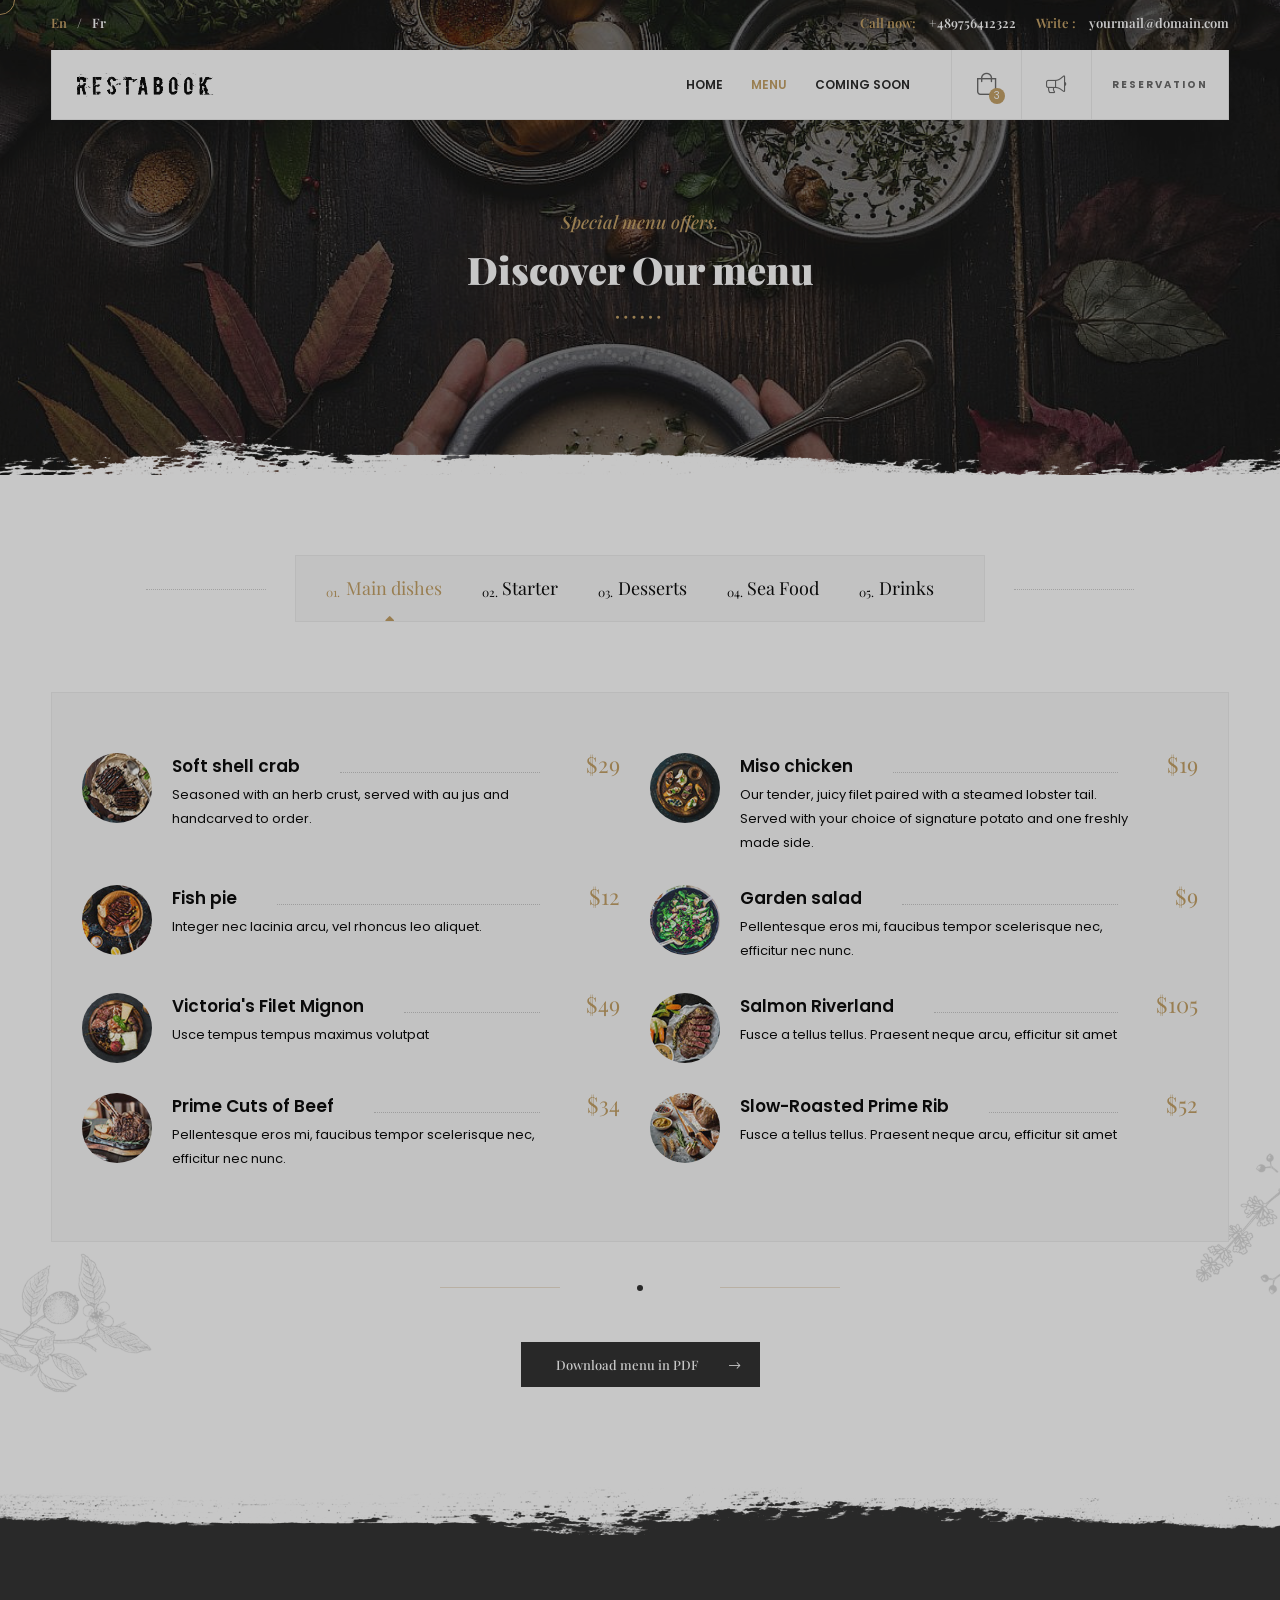
==== menu.html @ 49231b80 "first commit" ====
<!DOCTYPE HTML>
<html lang="en">
    <head>
        <!--=============== basic  ===============-->
        <meta charset="UTF-8">
        <title>Restabook -   Responsive Restaurant / Cafe / Pub Template</title>
        <meta name="viewport" content="width=device-width, initial-scale=1.0, minimum-scale=1.0, maximum-scale=1.0, user-scalable=no">
        <meta name="robots" content="index, follow"/>
        <meta name="keywords" content=""/>
        <meta name="description" content=""/>
        <!--=============== css  ===============-->	
        <link type="text/css" rel="stylesheet" href="css/reset.css">
        <link type="text/css" rel="stylesheet" href="css/plugins.css">
        <link type="text/css" rel="stylesheet" href="css/style.css">
        <link type="text/css" rel="stylesheet" href="css/color.css">
        <!--=============== favicons ===============-->
        <link rel="shortcut icon" href="images/favicon.ico">
    </head>
    <body>
        <!-- lodaer  -->
        <div class="loader-wrap">
            <div class="loader-item">
                <div class="cd-loader-layer" data-frame="25">
                    <div class="loader-layer"></div>
                </div>
                <span class="loader"></span>
            </div>
        </div>
        <!-- loader end  -->
        <!-- main start  -->
        <div id="main">
            <!-- header  -->
            <header class="main-header">
                <!-- header-top  -->
                <div class="header-top">
                    <div class="container">
                        <div class="lang-wrap"><a href="#" class="act-lang">En</a><span>/</span><a href="#">Fr</a></div>
                        <div class="header-top_contacts"><a href="#"><span>Call now:</span> +489756412322</a><a href="#"><span>Write :</span> yourmail@domain.com</a></div>
                    </div>
                </div>
                <!--header-top end -->
                <div class="header-inner  fl-wrap">
                    <div class="container">
                        <div class="header-container fl-wrap">
                            <a href="index.html" class="logo-holder ajax"><img src="images/logo.png" alt=""></a>
                            <div class="show-reserv_button show-rb"><span>Reservation</span> <i class="fal fa-bookmark"></i></div>
                            <div class="show-share-btn showshare htact"><i class="fal fa-bullhorn"></i> <span class="header-tooltip">Share</span></div>
                            <div class="show-cart sc_btn htact"><i class="fal fa-shopping-bag"></i><span class="show-cart_count">3</span><span class="header-tooltip">Your Cart</span></div>
                            <!-- nav-button-wrap-->
                            <div class="nav-button-wrap">
                                <div class="nav-button">
                                    <span></span><span></span><span></span>
                                </div>
                            </div>
                            <!-- nav-button-wrap end-->
                            <!--  navigation -->
                            <div class="nav-holder main-menu">
                                <nav>
                                    <ul>
                                        <li>
                                            <a href="index.html">Home</a>
                                        </li>
                                        <li>
                                            <a href="menu.html" class="act-link">Menu</a>
                                        </li>
                                        <li>
                                            <a href="coming-soon.html">Coming Soon</a>
                                        </li>
                                    </ul>
                                </nav>
                            </div>
                            <!-- navigation  end -->                        
                            <!-- header-cart_wrap  -->
                            <div class="header-cart_wrap novis_cart">
                                <div class="header-cart_title">Your Cart <span>4 items</span></div>
                                <div class="header-cart_wrap_container fl-wrap">
                                    <div class="box-widget-content">
                                        <div class="widget-posts fl-wrap">
                                            <ol class="menu-tab">
                                                <li class="clearfix">
                                                    <a href="#"  class="widget-posts-img"><img src="images/menu/1.jpg" class="respimg" alt=""></a>
                                                    <div class="widget-posts-descr">
                                                        <a href="#" title="">Grilled Steaks</a>
                                                        <div class="widget-posts-descr_calc clearfix">1 <span>x</span> $45</div>
                                                    </div>
                                                    <div class="clear-cart_button"><i class="fal fa-times"></i></div>
                                                </li>
                                                <li class="clearfix">
                                                    <a href="#"  class="widget-posts-img"><img src="images/menu/2.jpg" class="respimg" alt=""></a>
                                                    <div class="widget-posts-descr">
                                                        <a href="#" title="">Cripsy Lobster & Shrimp Bites</a>
                                                        <div class="widget-posts-descr_calc clearfix">2 <span>x</span> $22</div>
                                                    </div>
                                                    <div class="clear-cart_button"><i class="fal fa-times"></i></div>
                                                </li>
                                                <li class="clearfix">
                                                    <a href="#"  class="widget-posts-img"><img src="images/menu/3.jpg" class="respimg" alt=""></a>
                                                    <div class="widget-posts-descr">
                                                        <a href="#" title="">Chicken tortilla soup</a>
                                                        <div class="widget-posts-descr_calc clearfix">1 <span>x</span> $37</div>
                                                    </div>
                                                    <div class="clear-cart_button"><i class="fal fa-times"></i></div>
                                                </li>
                                            </ol>
                                        </div>
                                    </div>
                                </div>
                                <div class="header-cart_wrap_total fl-wrap">
                                    <div class="header-cart_wrap_total_item">Subtotal : <span>$147</span></div>
                                </div>
                                <div class="header-cart_wrap_footer fl-wrap">
                                    <a href="cart.html"> View Cart</a>
                                    <a href="checkout.html">  Checkout</a>
                                </div>
                            </div>
                            <!-- header-cart_wrap end  -->
                            <!-- share-wrapper -->
                            <div class="share-wrapper isShare">
                                <div class="share-container fl-wrap"></div>
                            </div>
                            <!-- share-wrapper-end -->
                        </div>
                    </div>
                </div>
                <!-- header-inner end  -->
            </header>
            <!--header end -->	
            <!-- wrapper  -->	
            <div id="wrapper">
                <!-- content  -->	
                <div class="content">
                    <!--  section  -->  
                    <section class="parallax-section hero-section hidden-section" data-scrollax-parent="true">
                        <div class="bg par-elem "  data-bg="images/bg/12.jpg" data-scrollax="properties: { translateY: '30%' }"></div>
                        <div class="overlay"></div>
                        <div class="container">
                            <div class="section-title">
                                <h4>Special menu offers.</h4>
                                <h2>Discover Our menu</h2>
                                <div class="dots-separator fl-wrap"><span></span></div>
                            </div>
                        </div>
                        <div class="brush-dec"></div>
                    </section>
                    <!--  section  end-->  
                    <!--  section  -->   
                    <section class="small-top-padding">
                        <div class="brush-dec2 brush-dec_bottom"></div>
                        <div class="container">
                            <!--  hero-menu_header  end-->
                            <div class="hero-menu single-menu  tabs-act fl-wrap">
                                <div class="gallery_filter-button btn">Show Filters <i class="fal fa-long-arrow-down"></i></div>
                                <!--  hero-menu_header-->
                                <div class="hero-menu_header fl-wrap gth">
                                    <ul class="tabs-menu  no-list-style">
                                        <li  class="current"><a href="#tab-1"><span>01.</span>Main dishes</a></li>
                                        <li><a href="#tab-2"><span>02.</span>Starter</a></li>
                                        <li><a href="#tab-3"><span>03.</span>Desserts</a></li>
                                        <li><a href="#tab-4"><span>04.</span>Sea Food</a></li>
                                        <li><a href="#tab-5"><span>05.</span>Drinks</a></li>
                                    </ul>
                                </div>
                                <!--  hero-menu_header  end-->
                                <!--  hero-menu_content   -->
                                <div class="hero-menu_content fl-wrap">
                                    <div class="tabs-container">
                                        <div class="tab">
                                            <!--tab -->
                                            <div id="tab-1" class="tab-content first-tab">
                                                <!-- hero-menu-item-->
                                                <div class="hero-menu-item">
                                                    <a href="images/menu/1.jpg" class="hero-menu-item-img image-popup"><img src="images/menu/thumbnails/1.jpg" alt=""></a>
                                                    <div class="hero-menu-item-title fl-wrap">
                                                        <h6>  Soft shell crab</h6>
                                                        <div class="hmi-dec"></div>
                                                        <span class="hero-menu-item-price">$29</span>
                                                        <div class="add_cart">Add To Cart</div>
                                                    </div>
                                                    <div class="hero-menu-item-details">
                                                        <p>Seasoned with an herb crust, served with au jus and handcarved to order.</p>
                                                    </div>
                                                </div>
                                                <!-- hero-menu-item end-->  
                                                <!-- hero-menu-item-->
                                                <div class="hero-menu-item">
                                                    <a href="images/menu/2.jpg" class="hero-menu-item-img image-popup"><img src="images/menu/thumbnails/2.jpg" alt=""></a>
                                                    <div class="hero-menu-item-title fl-wrap">
                                                        <h6> Miso chicken</h6>
                                                        <div class="hmi-dec"></div>
                                                        <span class="hero-menu-item-price">$19</span>
                                                        <div class="add_cart">Add To Cart</div>
                                                    </div>
                                                    <div class="hero-menu-item-details">
                                                        <p>Our tender, juicy filet paired with a steamed lobster tail. Served with your choice of signature potato and one freshly made side.
                                                        </p>
                                                    </div>
                                                </div>
                                                <!-- hero-menu-item end-->                                                           
                                                <!-- hero-menu-item-->
                                                <div class="hero-menu-item">
                                                    <a href="images/menu/3.jpg" class="hero-menu-item-img image-popup"><img src="images/menu/thumbnails/3.jpg" alt=""></a>
                                                    <div class="hero-menu-item-title fl-wrap">
                                                        <h6> Fish pie</h6>
                                                        <div class="hmi-dec"></div>
                                                        <span class="hero-menu-item-price">$12</span>
                                                        <div class="add_cart">Add To Cart</div>
                                                    </div>
                                                    <div class="hero-menu-item-details">
                                                        <p>Integer nec lacinia arcu, vel rhoncus leo aliquet.</p>
                                                    </div>
                                                </div>
                                                <!-- hero-menu-item end-->                                                           
                                                <!-- hero-menu-item-->
                                                <div class="hero-menu-item">
                                                    <a href="images/menu/4.jpg" class="hero-menu-item-img image-popup"><img src="images/menu/thumbnails/4.jpg" alt=""></a>
                                                    <div class="hero-menu-item-title fl-wrap">
                                                        <h6> Garden salad</h6>
                                                        <div class="hmi-dec"></div>
                                                        <span class="hero-menu-item-price">$9</span>
                                                        <div class="add_cart">Add To Cart</div>
                                                    </div>
                                                    <div class="hero-menu-item-details">
                                                        <p>Pellentesque eros mi, faucibus tempor scelerisque nec, efficitur nec nunc. </p>
                                                    </div>
                                                </div>
                                                <!-- hero-menu-item end-->
                                                <!-- hero-menu-item-->
                                                <div class="hero-menu-item">
                                                    <a href="images/menu/5.jpg" class="hero-menu-item-img image-popup"><img src="images/menu/thumbnails/5.jpg" alt=""></a>                                                        
                                                    <div class="hero-menu-item-title fl-wrap">
                                                        <h6>Victoria's Filet Mignon</h6>
                                                        <div class="hmi-dec"></div>
                                                        <span class="hero-menu-item-price">$49</span>
                                                        <div class="add_cart">Add To Cart</div>
                                                    </div>
                                                    <div class="hero-menu-item-details">
                                                        <p>Usce tempus tempus maximus volutpat</p>
                                                    </div>
                                                </div>
                                                <!-- hero-menu-item end-->                                                                                                                  
                                                <!-- hero-menu-item-->
                                                <div class="hero-menu-item">
                                                    <a href="images/menu/6.jpg" class="hero-menu-item-img image-popup"><img src="images/menu/thumbnails/6.jpg" alt=""></a>                                                        
                                                    <div class="hero-menu-item-title fl-wrap">
                                                        <h6> Salmon Riverland</h6>
                                                        <div class="hmi-dec"></div>
                                                        <span class="hero-menu-item-price">$105</span>
                                                        <div class="add_cart">Add To Cart</div>
                                                    </div>
                                                    <div class="hero-menu-item-details">
                                                        <p>Fusce a tellus tellus. Praesent neque arcu, efficitur sit amet</p>
                                                    </div>
                                                </div>
                                                <!-- hero-menu-item end-->                                                         
                                                <!-- hero-menu-item-->
                                                <div class="hero-menu-item">
                                                    <a href="images/menu/7.jpg" class="hero-menu-item-img image-popup"><img src="images/menu/thumbnails/7.jpg" alt=""></a>                                                        
                                                    <div class="hero-menu-item-title fl-wrap">
                                                        <h6>Prime Cuts of Beef</h6>
                                                        <div class="hmi-dec"></div>
                                                        <span class="hero-menu-item-price">$34</span>
                                                        <div class="add_cart">Add To Cart</div>
                                                    </div>
                                                    <div class="hero-menu-item-details">
                                                        <p>Pellentesque eros mi, faucibus tempor scelerisque nec, efficitur nec nunc.</p>
                                                    </div>
                                                </div>
                                                <!-- hero-menu-item end-->                                                                                                                  
                                                <!-- hero-menu-item-->
                                                <div class="hero-menu-item">
                                                    <a href="images/menu/8.jpg" class="hero-menu-item-img image-popup"><img src="images/menu/thumbnails/8.jpg" alt=""></a>                                                        
                                                    <div class="hero-menu-item-title fl-wrap">
                                                        <h6> Slow-Roasted Prime Rib</h6>
                                                        <div class="hmi-dec"></div>
                                                        <span class="hero-menu-item-price">$52</span>
                                                        <div class="add_cart">Add To Cart</div>
                                                    </div>
                                                    <div class="hero-menu-item-details">
                                                        <p>Fusce a tellus tellus. Praesent neque arcu, efficitur sit amet</p>
                                                    </div>
                                                </div>
                                                <!-- hero-menu-item end-->                                                         
                                            </div>
                                            <!--tab end -->
                                            <!--tab 2-->
                                            <div class="tab">
                                                <div id="tab-2" class="tab-content">
                                                    <!-- hero-menu-item-->
                                                    <div class="hero-menu-item">
                                                        <a href="images/menu/9.jpg" class="hero-menu-item-img image-popup"><img src="images/menu/thumbnails/9.jpg" alt=""></a>
                                                        <div class="hero-menu-item-title fl-wrap">
                                                            <h6>Fried Potatoes</h6>
                                                            <div class="hmi-dec"></div>
                                                            <span class="hero-menu-item-price">$29</span>
                                                            <div class="add_cart">Add To Cart</div>
                                                        </div>
                                                        <div class="hero-menu-item-details">
                                                            <p>Granny help you treat yourself with a different meal everyday</p>
                                                        </div>
                                                    </div>
                                                    <!-- hero-menu-item end-->  
                                                    <!-- hero-menu-item-->
                                                    <div class="hero-menu-item">
                                                        <a href="images/menu/10.jpg" class="hero-menu-item-img image-popup"><img src="images/menu/thumbnails/10.jpg" alt=""></a>                                                        
                                                        <div class="hero-menu-item-title fl-wrap">
                                                            <h6>Doner Burger</h6>
                                                            <div class="hmi-dec"></div>
                                                            <span class="hero-menu-item-price">$19</span>
                                                            <div class="add_cart">Add To Cart</div>
                                                        </div>
                                                        <div class="hero-menu-item-details">
                                                            <p>Etiam tempus felis eros, id lobortis turpis</p>
                                                        </div>
                                                    </div>
                                                    <!-- hero-menu-item end-->                                                           
                                                    <!-- hero-menu-item-->
                                                    <div class="hero-menu-item">
                                                        <a href="images/menu/3.jpg" class="hero-menu-item-img image-popup"><img src="images/menu/thumbnails/3.jpg" alt=""></a>                                                        
                                                        <div class="hero-menu-item-title fl-wrap">
                                                            <h6>Steak Filet</h6>
                                                            <div class="hmi-dec"></div>
                                                            <span class="hero-menu-item-price">$12</span>
                                                            <div class="add_cart">Add To Cart</div>
                                                        </div>
                                                        <div class="hero-menu-item-details">
                                                            <p>Granny help you treat yourself with a different meal everyday</p>
                                                        </div>
                                                    </div>
                                                    <!-- hero-menu-item end-->                                                           
                                                    <!-- hero-menu-item-->
                                                    <div class="hero-menu-item">
                                                        <a href="images/menu/8.jpg" class="hero-menu-item-img image-popup"><img src="images/menu/thumbnails/8.jpg" alt=""></a>                                                        
                                                        <div class="hero-menu-item-title fl-wrap">
                                                            <h6>Cayenne Shrimp</h6>
                                                            <div class="hmi-dec"></div>
                                                            <span class="hero-menu-item-price">$37</span>
                                                            <div class="add_cart">Add To Cart</div>
                                                        </div>
                                                        <div class="hero-menu-item-details">
                                                            <p>Cum sociis natoque penatibus et magnis</p>
                                                        </div>
                                                    </div>
                                                    <!-- hero-menu-item end-->                                                            
                                                    <!-- hero-menu-item-->
                                                    <div class="hero-menu-item">
                                                        <a href="images/menu/2.jpg" class="hero-menu-item-img image-popup"><img src="images/menu/thumbnails/2.jpg" alt=""></a>                                                        
                                                        <div class="hero-menu-item-title fl-wrap">
                                                            <h6>Meatball tagliatelle</h6>
                                                            <div class="hmi-dec"></div>
                                                            <span class="hero-menu-item-price">$22</span>
                                                            <div class="add_cart">Add To Cart</div>
                                                        </div>
                                                        <div class="hero-menu-item-details">
                                                            <p>Etiam fermentum justo nec auctor pretium</p>
                                                        </div>
                                                    </div>
                                                    <!-- hero-menu-item end-->   
                                                </div>
                                            </div>
                                            <!--tab end -->
                                            <!--tab 3-->
                                            <div class="tab">
                                                <div id="tab-3" class="tab-content">
                                                    <!-- hero-menu-item-->
                                                    <div class="hero-menu-item">
                                                        <a href="images/menu/10.jpg" class="hero-menu-item-img image-popup"><img src="images/menu/thumbnails/10.jpg" alt=""></a>                                                        
                                                        <div class="hero-menu-item-title fl-wrap">
                                                            <h6>Soft shell crab</h6>
                                                            <div class="hmi-dec"></div>
                                                            <span class="hero-menu-item-price">$29</span>
                                                            <div class="add_cart">Add To Cart</div>
                                                        </div>
                                                        <div class="hero-menu-item-details">
                                                            <p>Granny help you treat yourself with a different meal everyday</p>
                                                        </div>
                                                    </div>
                                                    <!-- hero-menu-item end-->  
                                                    <!-- hero-menu-item-->
                                                    <div class="hero-menu-item">
                                                        <a href="images/menu/7.jpg" class="hero-menu-item-img image-popup"><img src="images/menu/thumbnails/7.jpg" alt=""></a>                                                         
                                                        <div class="hero-menu-item-title fl-wrap">
                                                            <h6>Tarte Tatin</h6>
                                                            <div class="hmi-dec"></div>
                                                            <span class="hero-menu-item-price">$25</span>
                                                            <div class="add_cart">Add To Cart</div>
                                                        </div>
                                                        <div class="hero-menu-item-details">
                                                            <p>Etiam tempus felis eros, id lobortis turpis</p>
                                                        </div>
                                                    </div>
                                                    <!-- hero-menu-item end-->                                                           
                                                    <!-- hero-menu-item-->
                                                    <div class="hero-menu-item">
                                                        <a href="images/menu/9.jpg" class="hero-menu-item-img image-popup"><img src="images/menu/thumbnails/9.jpg" alt=""></a>                                                        
                                                        <div class="hero-menu-item-title fl-wrap">
                                                            <h6>Creme Brulee</h6>
                                                            <div class="hmi-dec"></div>
                                                            <span class="hero-menu-item-price">$64</span>
                                                            <div class="add_cart">Add To Cart</div>
                                                        </div>
                                                        <div class="hero-menu-item-details">
                                                            <p>usce tempus tempus maximus volutpat</p>
                                                        </div>
                                                    </div>
                                                    <!-- hero-menu-item end-->                                                           
                                                    <!-- hero-menu-item-->
                                                    <div class="hero-menu-item">
                                                        <a href="images/menu/4.jpg" class="hero-menu-item-img image-popup"><img src="images/menu/thumbnails/4.jpg" alt=""></a>                                                         
                                                        <div class="hero-menu-item-title fl-wrap">
                                                            <h6>Lemon Meringue</h6>
                                                            <div class="hmi-dec"></div>
                                                            <span class="hero-menu-item-price">$12</span>
                                                            <div class="add_cart">Add To Cart</div>
                                                        </div>
                                                        <div class="hero-menu-item-details">
                                                            <p>usce tempus tempus maximus volutpat</p>
                                                        </div>
                                                    </div>
                                                    <!-- hero-menu-item end-->                                                            
                                                </div>
                                            </div>
                                            <!--tab end -->                                                    
                                            <!--tab 4-->
                                            <div class="tab">
                                                <div id="tab-4" class="tab-content">
                                                    <!-- hero-menu-item-->
                                                    <div class="hero-menu-item">
                                                        <a href="images/menu/1.jpg" class="hero-menu-item-img image-popup"><img src="images/menu/thumbnails/1.jpg" alt=""></a>
                                                        <div class="hero-menu-item-title fl-wrap">
                                                            <h6>  Lobster with melted mozarella</h6>
                                                            <div class="hmi-dec"></div>
                                                            <span class="hero-menu-item-price">$36</span>
                                                            <div class="add_cart">Add To Cart</div>
                                                        </div>
                                                        <div class="hero-menu-item-details">
                                                            <p>Granny help you treat yourself with a different meal everyday</p>
                                                        </div>
                                                    </div>
                                                    <!-- hero-menu-item end-->  
                                                    <!-- hero-menu-item-->
                                                    <div class="hero-menu-item">
                                                        <a href="images/menu/2.jpg" class="hero-menu-item-img image-popup"><img src="images/menu/thumbnails/2.jpg" alt=""></a>
                                                        <div class="hero-menu-item-title fl-wrap">
                                                            <h6>  Butterfly fried shrimps platter</h6>
                                                            <div class="hmi-dec"></div>
                                                            <span class="hero-menu-item-price">$98</span>
                                                            <div class="add_cart">Add To Cart</div>
                                                        </div>
                                                        <div class="hero-menu-item-details">
                                                            <p>Etiam tempus felis eros, id lobortis turpis</p>
                                                        </div>
                                                    </div>
                                                    <!-- hero-menu-item end-->
                                                    <!-- hero-menu-item-->
                                                    <div class="hero-menu-item">
                                                        <a href="images/menu/8.jpg" class="hero-menu-item-img image-popup"><img src="images/menu/thumbnails/8.jpg" alt=""></a>
                                                        <div class="hero-menu-item-title fl-wrap">
                                                            <h6>Filet De Saumon</h6>
                                                            <div class="hmi-dec"></div>
                                                            <span class="hero-menu-item-price">$156</span>
                                                            <div class="add_cart">Add To Cart</div>
                                                        </div>
                                                        <div class="hero-menu-item-details">
                                                            <p>Granny help you treat yourself with a different meal everyday</p>
                                                        </div>
                                                    </div>
                                                    <!-- hero-menu-item end-->  
                                                    <!-- hero-menu-item-->
                                                    <div class="hero-menu-item">
                                                        <a href="images/menu/5.jpg" class="hero-menu-item-img image-popup"><img src="images/menu/thumbnails/5.jpg" alt=""></a>
                                                        <div class="hero-menu-item-title fl-wrap">
                                                            <h6>Chapel Down</h6>
                                                            <div class="hmi-dec"></div>
                                                            <span class="hero-menu-item-price">$18</span>
                                                            <div class="add_cart">Add To Cart</div>
                                                        </div>
                                                        <div class="hero-menu-item-details">
                                                            <p>Etiam tempus felis eros, id lobortis turpis</p>
                                                        </div>
                                                    </div>
                                                    <!-- hero-menu-item end--> 													
                                                </div>
                                            </div>
                                            <!--tab end -->                                                     
                                            <!--tab 5-->
                                            <div class="tab">
                                                <div id="tab-5" class="tab-content">
                                                    <!-- hero-menu-item-->
                                                    <div class="hero-menu-item">
                                                        <a href="images/menu/2.jpg" class="hero-menu-item-img image-popup"><img src="images/menu/thumbnails/2.jpg" alt=""></a>
                                                        <div class="hero-menu-item-title fl-wrap">
                                                            <h6>Kiwi Coctail</h6>
                                                            <div class="hmi-dec"></div>
                                                            <span class="hero-menu-item-price">$12</span>
                                                            <div class="add_cart">Add To Cart</div>
                                                        </div>
                                                        <div class="hero-menu-item-details">
                                                            <p>Granny help you treat yourself with a different meal everyday</p>
                                                        </div>
                                                    </div>
                                                    <!-- hero-menu-item end-->  
                                                    <!-- hero-menu-item-->
                                                    <div class="hero-menu-item">
                                                        <a href="images/menu/5.jpg" class="hero-menu-item-img image-popup"><img src="images/menu/thumbnails/5.jpg" alt=""></a>
                                                        <div class="hero-menu-item-title fl-wrap">
                                                            <h6>Summer Beer</h6>
                                                            <div class="hmi-dec"></div>
                                                            <span class="hero-menu-item-price">$21</span>
                                                            <div class="add_cart">Add To Cart</div>
                                                        </div>
                                                        <div class="hero-menu-item-details">
                                                            <p>Etiam tempus felis eros, id lobortis turpis</p>
                                                        </div>
                                                    </div>
                                                    <!-- hero-menu-item end-->                                                           
                                                    <!-- hero-menu-item-->
                                                    <div class="hero-menu-item">
                                                        <a href="images/menu/6.jpg" class="hero-menu-item-img image-popup"><img src="images/menu/thumbnails/6.jpg" alt=""></a>
                                                        <div class="hero-menu-item-title fl-wrap">
                                                            <h6>Red Mojitos</h6>
                                                            <div class="hmi-dec"></div>
                                                            <span class="hero-menu-item-price">$17</span>
                                                            <div class="add_cart">Add To Cart</div>
                                                        </div>
                                                        <div class="hero-menu-item-details">
                                                            <p>usce tempus tempus maximus volutpat</p>
                                                        </div>
                                                    </div>
                                                    <!-- hero-menu-item end-->                                                           
                                                    <!-- hero-menu-item-->
                                                    <div class="hero-menu-item">
                                                        <a href="images/menu/9.jpg" class="hero-menu-item-img image-popup"><img src="images/menu/thumbnails/9.jpg" alt=""></a>
                                                        <div class="hero-menu-item-title fl-wrap">
                                                            <h6>Cabernet Sauvignon</h6>
                                                            <div class="hmi-dec"></div>
                                                            <span class="hero-menu-item-price">$40</span>
                                                            <div class="add_cart">Add To Cart</div>
                                                        </div>
                                                        <div class="hero-menu-item-details">
                                                            <p>usce tempus tempus maximus volutpat</p>
                                                        </div>
                                                    </div>
                                                    <!-- hero-menu-item end--> 
                                                    <!-- hero-menu-item-->
                                                    <div class="hero-menu-item">
                                                        <a href="images/menu/1.jpg" class="hero-menu-item-img image-popup"><img src="images/menu/thumbnails/1.jpg" alt=""></a>
                                                        <div class="hero-menu-item-title fl-wrap">
                                                            <h6>Italian Soup</h6>
                                                            <div class="hmi-dec"></div>
                                                            <span class="hero-menu-item-price">$11</span>
                                                            <div class="add_cart">Add To Cart</div>
                                                        </div>
                                                        <div class="hero-menu-item-details">
                                                            <p>usce tempus tempus maximus volutpat</p>
                                                        </div>
                                                    </div>
                                                    <!-- hero-menu-item end--> 													
                                                </div>
                                            </div>
                                            <!--tab end -->                                                    
                                        </div>
                                        <!--tabs end -->
                                    </div>
                                </div>
                                <!--  hero-menu_content end  -->
                            </div>
                            <!--  hero-menu  end-->                                
                            <div class="clearfix"></div>
                            <div class="bold-separator bold-separator_dark"><span></span></div>
                            <div class="clearfix"></div>
                            <a href="#" class="btn  ">Download menu in PDF<i class="fal fa-long-arrow-right"></i></a>                       
                        </div>
                        <div class="section-bg">
                            <div class="bg"  data-bg="images/bg/dec/section-bg.png"></div>
                        </div>
                    </section>
                </div>
                <!-- content end  -->
                <!-- footer -->
                <div class="height-emulator fl-wrap"></div>
                <footer class="fl-wrap dark-bg fixed-footer">
                    <div class="container">
                        <div class="footer-top fl-wrap">
                            <a href="index.html" class="footer-logo"><img src="images/logo2.png" alt=""></a>
                            <div class="lang-wrap"><a href="#" class="act-lang">En</a><span>/</span><a href="#">Fr</a></div>
                            <div class="footer-social">
                                <span class="footer-social-title">Follow us :</span>
                                <ul>
                                    <li><a href="#" target="_blank"><i class="fab fa-facebook-f"></i></a></li>
                                    <li><a href="#" target="_blank"><i class="fab fa-twitter"></i></a></li>
                                    <li><a href="#" target="_blank"><i class="fab fa-instagram"></i></a></li>
                                    <li><a href="#" target="_blank"><i class="fab fa-vk"></i></a></li>
                                </ul>
                            </div>
                        </div>
                        <!-- footer-widget-wrap -->
                        <div class="footer-widget-wrap fl-wrap">
                            <div class="row">
                                <!-- footer-widget -->
                                <div class="col-md-4">
                                    <div class="footer-widget">
                                        <div class="footer-widget-title">About us</div>
                                        <div class="footer-widget-content">
                                            <p>Lorem ipsum dolor sit amet, consectetur adipiscing elit, sed do eiusmod tempor incididunt ut labore et dolore magna aliqua. Eaque ipsa quae ab illo inventore veritatis et quasi architecto. </p>
                                            <a href="about.html" class="footer-widget-content-link">Read more</a>                                                    	
                                        </div>
                                    </div>
                                </div>
                                <!-- footer-widget  end-->
                                <!-- footer-widget -->
                                <div class="col-md-4">
                                    <div class="footer-widget">
                                        <div class="footer-widget-title">Contact info  </div>
                                        <div class="footer-widget-content">
                                            <div class="footer-contacts footer-box fl-wrap">
                                                <ul>
                                                    <li><span>Call :</span><a href="#">+489756412322</a> , <a href="#">+56897456123</a></li>
                                                    <li><span>Write  :</span><a href="#">yourmail@domain.com</a></li>
                                                    <li><span>Find us : </span><a href="#">USA 27TH Brooklyn NY</a></li>
                                                </ul>
                                            </div>
                                            <a href="contacts.html" class="footer-widget-content-link">Get in Touch</a>                                                    	
                                        </div>
                                    </div>
                                </div>
                                <!-- footer-widget  end-->
                                <!-- footer-widget -->
                                <div class="col-md-4">
                                    <div class="footer-widget">
                                        <div class="footer-widget-title">Subscribe</div>
                                        <div class="footer-widget-content">
                                            <div class="subcribe-form fl-wrap">
                                                <p>Want to be notified when we launch a new template or an udpate. Just sign up and we'll send you a notification by email.</p>
                                                <form id="subscribe" class="fl-wrap">
                                                    <input class="enteremail" name="email" id="subscribe-email" placeholder="Your Email" spellcheck="false" type="text">
                                                    <button type="submit" id="subscribe-button" class="subscribe-button color-bg">Send </button>
                                                    <label for="subscribe-email" class="subscribe-message"></label>
                                                </form>
                                            </div>
                                        </div>
                                    </div>
                                </div>
                                <!-- footer-widget  end-->
                            </div>
                        </div>
                        <!-- footer-widget-wrap end-->
                        <div class="footer-bottom fl-wrap">
                            <div class="copyright">&#169; Restabook 2020 . All rights reserved. </div>
                            <div class="to-top"><span>Back To Top </span><i class="fal fa-angle-double-up"></i></div>
                        </div>
                    </div>
                </footer>
                <!-- footer end-->                                
            </div>
            <!-- wrapper end -->
            <!-- reservation-modal-wrap-->          
            <div class="reservation-modal-wrap">
                <div class="reserv-overlay crm">
                    <div class="cd-reserv-overlay-layer" data-frame="25">
                        <div class="reserv-overlay-layer"></div>
                    </div>
                </div>
                <div class="reservation-modal-container bot-element">
                    <div class="reservation-modal-item fl-wrap">
                        <div class="close-reservation-modal crm"><i class="fal fa-times"></i></div>
                        <div class="reservation-bg"></div>
                        <div class="section-title">
                            <h4>Don't forget to book a table</h4>
                            <h2>Table Reservations</h2>
                            <div class="dots-separator fl-wrap"><span></span></div>
                        </div>
                        <div class="reservation-wrap">
                            <div id="reserv-message"></div>
                            <form  class="custom-form" action="php/reservation.php" name="reservationform" id="reservationform">
                                <fieldset>
                                    <div class="row">
                                        <div class="col-sm-6">
                                            <input type="text" name="name" id="name" placeholder="Your Name *" value=""/>
                                        </div>
                                        <div class="col-sm-6">
                                            <input type="text"  name="email" id="email" placeholder="Email Address *" value=""/>
                                        </div>
                                        <div class="col-sm-6">
                                            <input type="text"  name="phone" id="phone" placeholder="Phone *" value=""/>
                                        </div>
                                        <div class="col-sm-6">
                                            <div class="fl-wrap">
                                                <select name="numperson" id="persons" data-placeholder="Persons" class="chosen-select no-search-select">
                                                    <option data-display="Persons">Any</option>
                                                    <option value="1">1 Person</option>
                                                    <option value="2">2 People</option>
                                                    <option value="3">3 People</option>
                                                    <option value="4">4 People</option>
                                                    <option value="5">5 People</option>
                                                    <option value="Banquet">Banquet</option>
                                                </select>
                                            </div>
                                        </div>
                                        <div class="clearfix"></div>
                                        <div class="col-sm-6">
                                            <div class="date-container2 fl-wrap">
                                                <input type="text" placeholder="Date" id="res_date"     name="resdate"   value=""/>
                                            </div>
                                        </div>
                                        <div class="col-sm-6">
                                            <div class="fl-wrap">
                                                <select name="restime" id="resrv-time" data-placeholder="Time" class="chosen-select no-search-select">
                                                    <option data-display="Time">Any</option>
                                                    <option value="10:00am">10:00 am</option>
                                                    <option value="11:00am">11:00 am</option>
                                                    <option value="12:00pm">12:00 pm</option>
                                                    <option value="1:00pm">1:00 pm</option>
                                                    <option value="2:00pm">2:00 pm</option>
                                                    <option value="3:00pm">3:00 pm</option>
                                                    <option value="4:00pm">4:00 pm</option>
                                                    <option value="5:00pm">5:00 pm</option>
                                                    <option value="6:00pm">6:00 pm</option>
                                                    <option value="7:00pm">7:00 pm</option>
                                                    <option value="8:00pm">8:00 pm</option>
                                                    <option value="9:00pm">9:00 pm</option>
                                                    <option value="10:00pm">10:00 pm</option>
                                                </select>
                                            </div>
                                        </div>
                                    </div>
                                    <textarea name="comments"  id="comments" cols="30" rows="3" placeholder="Your Message:"></textarea>
                                    <div class="clearfix"></div>
                                    <button class="btn color-bg" id="reservation-submit">Reserve Table  <i class="fal fa-long-arrow-right"></i></button>
                                </fieldset>
                            </form>
                        </div>
                        <!-- reservation-wrap end-->
                    </div>
                </div>
            </div>
            <!-- reservation-modal-wrap end-->  
            <!-- cursor-->
            <div class="element">
                <div class="element-item"></div>
            </div>
            <!-- cursor end-->                                                    
        </div>
        <!-- Main end -->
        <!--=============== scripts  ===============-->
        <script src="js/jquery.min.js"></script>
        <script src="js/plugins.js"></script>
        <script src="js/scripts.js"></script>
    </body>
</html>
---- css/style.css ----
@charset "utf-8";

/*======================================
 [ -Main Stylesheet-
  Theme: Restabook
  Version: 1.0
  Last change: 31/05/2020 ]
++ Fonts ++
++ loader ++
++ Typography ++
++ General ++
++ share ++
++ navigation ++
++ footer ++
++ button ++
++ hero ++
++ section ++
++ about ++
++ menu ++
++ team ++
++ testimonilas ++
++ forms ++
++ blog ++
++ responsive ++
/*-------------Fonts---------------------------------------*/
@import url('https://fonts.googleapis.com/css2?family=Playfair+Display:wght@400;500;700&family=Poppins:wght@200;300;400;500;600;700;800&display=swap');
/*-------------General Style---------------------------------------*/
html {
	overflow-x: hidden !important;
	height: 100%;
	overflow-y: auto;
 
}
body {
	margin: 0;
	padding: 0;
	font-weight: 400;
	font-size: 13px;
	height: 100%;
	text-align: center;
	background: #292929;
	color: #000;
	overflow-y: auto;
	font-family: 'Poppins', sans-serif;
 
}
@-o-viewport {
	width: device-width;
}
@-ms-viewport {
	width: device-width;
}
@viewport {
	width: device-width;
}
/* ---------Page preload--------------------------------------*/
.loader-wrap {
	position: fixed;
	top:0;
	bottom:0;
	left:0;
	right:0;
	overflow:hidden;
	z-index:100;
}
.loader {
	position: absolute;
	top:50%;
	left:50%;
	width:40px;
	height:40px;
	margin:-20px 0 0 -20px;
	z-index:20;
    transform: scale(1.0);
}
.loader:before{
	content:'';
	position:absolute;
	top:50%;
	left:50%;
	width:40px;
	height:40px;
	margin:-20px 0 0 -20px;
	border: 2px solid rgba(255, 255, 255, 0.2);
	border-top: 2px  solid;
	border-radius: 50%;
	animation: spin2 0.5s infinite linear;
	border-radius:100%;
	z-index:1;
}
@keyframes spin2 {
	from {
		transform: rotate(0deg);
	}
	to {
		transform: rotate(359deg);
	}
}
.cd-tabs-layer  , .cd-reserv-overlay-layer {
	position: absolute;
	top: 0;
	left: 0;
	z-index: 2;
	height: 100%;
	width: 100%;
	opacity: 0;
	visibility: hidden;
	overflow: hidden;
}
.cd-loader-layer {
	position: absolute;
	top: 0;
	left: 0;
	z-index: 2;
	height: 100%;
	width: 100%;
	opacity: 1;
	visibility: visible;
	overflow: hidden;
}
.cd-loader-layer .loader-layer , .cd-tabs-layer .tabs-layer , .cd-reserv-overlay-layer .reserv-overlay-layer {
	position: absolute;
	left: 50%;
	top: 50%;
	transform: translateY(-50%) translateX(-98%);
	height: 100%;
	width: 2500%;
	background: url(../images/ink2.png) no-repeat 0 0;
	background-size: 100% 100%;
}
.cd-tabs-layer.visible, .cd-loader-layer.visible , .cd-reserv-overlay-layer.visible {
	opacity: 1;
	visibility: visible;
}
.cd-tabs-layer.opening .tabs-layer , .cd-loader-layer.opening .loader-layer , .cd-reserv-overlay-layer.opening .reserv-overlay-layer  {
	animation: cd-sequence 0.8s steps(24);
	animation-fill-mode: forwards;
}
.cd-tabs-layer.closing .tabs-layer   , .cd-reserv-overlay-layer.closing .reserv-overlay-layer {
	animation: cd-sequence-reverse 0.8s steps(24);
	animation-fill-mode: forwards;
}
.cd-loader-layer.closing .loader-layer{
	animation: cd-sequence-reverse 0.8s steps(24);
	animation-fill-mode: forwards;
} 
@keyframes cd-sequence {
  0% {
    transform: translateY(-50%) translateX(-2%);
  }
  100% {
    transform: translateY(-50%) translateX(-98%);
  }
}
@keyframes cd-sequence-reverse {
  0% {
    transform: translateY(-50%) translateX(-98%);
  }
  100% {
    transform: translateY(-50%) translateX(-2%);
  }
}
/*--------------Typography--------------------------------------*/
p {
	font-size: 13px;
	line-height: 24px;
	padding-bottom: 10px;
	font-weight: 400;
	color: #5e646a;
}
blockquote {
	float: left;
	padding: 10px 20px;
	margin: 0 0 20px;
	font-size: 17.5px;
	border-left: 15px solid #eee;
	position: relative;
}
blockquote:before {
	font-family: Font Awesome\ 5 Pro;
	content: "\f10e";
	position: absolute;
	color: #ccc;
	bottom: 3px;
	font-size: 43px;
	right: 6px;
	opacity: 0.4
}
blockquote p {
	font-family: Georgia, "Times New Roman", Times, serif;
	font-style: italic;
	color: #666;
}
.bold-title {
	margin: 15px 0;
	font-size: 24px;
	text-align: left;
	font-weight: 600;
}
/*--------------General--------------------------------------*/
#main {
	height: 100%;
	width: 100%;
	position: absolute;
	top: 0;
	left: 0;
	z-index: 2;
	opacity:0;
}
.fl-wrap {
	float: left;
	width: 100%;
	position: relative;
}
.content {
	float: left;
	width: 100%;
	position: relative;
	z-index: 5;
}
.container {
	max-width: 1224px;
	width: 92%;
	margin: 0 auto;
	position: relative;
	z-index: 5;
}
#wrapper {
	position: absolute;
	top: 0;
	left: 0;
	right: 0;
	bottom: 0;
	z-index: 3;
}
.full-height {
	height:100%;
} 
.respimg {
	width: 100%;
	height: auto;
}
.bg {
	position: absolute;
	top: 0;
	left: 0;
	width: 100%;
	height: 100%;
	z-index: 1;
	background-size: cover;
	background-attachment: scroll;
	background-position: center;
	background-repeat: repeat;
	background-origin: content-box;
}
.par-elem {
	height:130%;
	top:-15%;
}
.overlay {
	position: absolute;
	top: 0;
	left: 0;
	width: 100%;
	height: 100%;
	background: #000;
	opacity: 0.4;
	z-index: 3;
}
.op7 {
	opacity:0.7;
}
/* ------header------------------------------------------------------------ */
.main-header {
	position:fixed;
	top:0;
	left:0;
	right:0;
	z-index:100;
	-webkit-transform: translate3d(0,0,0); 
}
.logo-holder {
	float:left;
	height:25px;
	position:relative;
	top:23px;
	left:25px;
}
.logo-holder img {
	width:auto;
	height:25px;
}
.header-inner {
	top:50px;
	transition: all .2s ease-in-out;
	z-index:2;
}
.header-top {
	position:absolute;
	top:14px;
	left:0;
	right:0;
	z-index:1;
}
.header-top_contacts {
	float:right;
}
.header-top_contacts a {
	float: left;
	color:#fff;
	font-family: 'Playfair Display', cursive;
	margin-left:20px;
	font-weight:600;
	transition: all .2s ease-in-out;
}
.header-top_contacts a:hover  span{
	color:#fff;
}
.header-top_contacts a span {
	padding-right:10px;
}
.header-container {
	background:#fff;
	height:70px;
	border:1px solid #eee;
	border-top:none;
}
.lang-wrap {
	float:left;
	color:#fff;
}
.lang-wrap a  , .lang-wrap span{
	font-family: 'Playfair Display', cursive;
	color:#fff;
	font-weight:600;
	margin-right:10px;
	font-size:13px;
}
.main-header.scroll-sticky .header-inner {
	top:0;
}
.show-cart , .show-share-btn  {
	float:right;
	font-size:22px;
	color:#666;
	cursor:pointer;
	position:relative;
	width:70px;
	height:70px;
	line-height:70px;
	margin-left:24px;
	border-left:1px solid #eee;
	text-align:center;
	box-sizing:border-box;
}
.show-share-btn {
	margin-left:0;
	font-size:18px;
} 
.header-tooltip {
	position:absolute;
	top:100%;
	right:0;
	width:140px;
	height:50px;
	line-height:50px;
	background:#fff;
	font-weight:600;
	transition: all .3s ease-in-out;
	font-family: 'Playfair Display', cursive;
	font-size:12px;
	opacity:0;
	visibility:hidden;
	border:1px solid #eee;
	border-top:none;
}
.htact:hover .header-tooltip {
	opacity:1;
	visibility:visible;
}
.show-cart_count {
	position:absolute;
	bottom:16px;
	width:16px;
	height:16px;
	line-height:16px;
	border-radius:100%;
	color:#fff;
	right:16px;
	z-index:10;
	font-size:10px;
}
.show-cart i , .show-cart_count  , .header-cart_wrap{
	transition: all .3s ease-in-out;
}
.show-cart:before {
    content: "";
    display: block;
    width: 1px;
    height: 16.8px;
    position: absolute;
    top: 50%;
    left: -20px;
	background:rgba(255,255,255,0.51);
    margin-top: -8.4px;
    transform: rotate(45deg);
} 
.show-reserv_button {
	float:right;
	position:relative;
	color: #666;
    font-size: 10px;
    font-weight: 700;
    text-transform: uppercase;
    letter-spacing: 2px;
	padding:0 20px;
	height:70px;
	line-height:70px;
	border-left:1px solid #eee;
	cursor:pointer;
	transition: all .2s ease-in-out;
}
.show-reserv_button span , .show-reserv_button i {
	position:relative;
	z-index:2;
}
.show-reserv_button i {
	display:none;
}
.show-reserv_button:before {
	content:'';
	position:absolute;
	bottom:0;
	left:0;
	right:-1px;
	z-index:1;
	height:0;
	transition: all .2s ease-in-out;
}
.show-reserv_button:hover:before {
	height:100%;
}
.show-reserv_button:hover {
	background:#fff;
	color:#fff;
}
.sc_btn.scwllink i:before  , .showshare.vis-shar i:before{
	font-family: Font Awesome\ 5 Pro;
	content: "\f00d";
}
.sc_btn.scwllink .show-cart_count{
	transform: scale(0);
} 
.header-cart_wrap {
	position:absolute;
	top:70px;
	right:-20px;
	padding:25px 20px 15px;
	width: 400px;
	background:#fff;
	opacity: 0;
    visibility: visible;
    display: none;
	border:1px solid #eee;
	border-top:none;
}
.vis-cart {
	opacity:1;
	visibility:visible;
	right:-1px;
}
.header-cart_title {
	font-family: 'Playfair Display', cursive;
	font-size:19px;
	font-weight:600;
	color:#292929;
	padding: 0 0 20px 0;
	text-align:left;
	margin-bottom:10px;
	border-bottom:1px solid #eee;
}
.header-cart_wrap_container {
	max-height:220px;
	float:left;
	width:100%;
	overflow:auto;
	padding-right:10px;
}
.header-cart_wrap_total {
	padding:18px 0;
	text-align:left;
	border-bottom:1px solid #eee;
	margin-top:10px;
}
.header-cart_wrap_total:before {
	content:'';
	position:absolute;
	top:0;
	left:0;
	right:0;
	height:1px;
	border-top:1px solid #eee;
	box-sizing:border-box;
}
.header-cart_wrap_total_item {
	color:#292929;
	font-size:16px;
    font-weight: 600;
	font-family: 'Playfair Display', cursive;
}
.header-cart_wrap_total_item span , .header-cart_title span {
	float: right; 
	font-family: 'Poppins', sans-serif;
}
.header-cart_title span {
	font-size:12px;
	font-weight:600;
	position:relative;
	top:6px;
	color:#555;
} 
.box-widget-content .widget-posts ol {
	counter-reset: my-awesome-counter;
	padding:0 10px 0 20px;
} 
.box-widget-content .widget-posts li {
	position:relative;
	counter-increment: my-awesome-counter;
	border-bottom:1px  dotted #ccc;
	padding: 10px 0;
}
.box-widget-content .widget-posts li:before {
	content: counter(my-awesome-counter);
	font-size: 12px;
	font-weight: 600;
	position: absolute;
	font-family: 'Playfair Display', cursive;
	left: -20px;
	top: 30px;
}
.box-widget-content .widget-posts li:last-child {
	margin-bottom:0;
	border-bottom:none;
}
.box-widget-content .widget-posts-img , .cart-details_header  .widget-posts-img  {
	float:left;
	width:30%;
}
.box-widget-content  .widget-posts-descr  {
	float:left;
	width:70%;
	padding:0 30px 0 20px;
	text-align:left;
	position:relative;
}
.box-widget-content  .widget-posts-descr a   {
	color:#111;
	font-weight:500;
	font-size:13px;
}
.widget-posts-descr_calc {
	width:100%;
	font-weight:400;
	color:#666;
	padding-top:6px;
	font-size:12px;
}
.widget-posts-descr_calc  span{
	padding:0 4px;
}
.clear-cart_button {
	cursor:pointer;
	border-radius:100%;
	text-align:center;
	position:absolute;
	right:6px;
	top:50%;
	margin-top:-10px;
}
.header-cart_wrap_footer {
	padding-top:15px;
}
.header-cart_wrap_footer:before {
    content: "";
    display: block;
    width: 1px;
    height: 16.8px;
    position: absolute;
    top: 34px;
    left:50%;
    background: #ccc;
    margin-top: -8.4px;
    -webkit-transform: rotate(45deg);
    transform: rotate(45deg);
}
.header-cart_wrap_footer a{
	width:45%;
	float:left;
	padding:12px 0;
	color:#fff;
	background:#292929;
  	font-family: 'Playfair Display', cursive;
	font-size:12px;
	font-weight:600;
}
.header-cart_wrap_footer a:last-child {
	float:right;
}
/*------ share------------------------------------------------*/
.share-wrapper {
	position:absolute;
	left:-1px;
	right:-1px;
	top:100%;
	margin-top:1px;
	background:#fff;
	padding:0 20px;
	background:#f9f9f9;
	overflow:hidden;
	height:0;
	line-height:110px;
}
.share-wrapper:before {
	content:'';
	position:absolute;
	top:1px;
	left:1px;
	bottom:1px;
	right:1px;
	border:1px solid #eee;
	z-index:1;
	border-top:none;
}
.share-container {
	z-index:2;
}
.share-container  a{
	display:inline-block;
	position:relative;
	opacity:0;
	top:-20px;
	margin:0 20px;
	font-size:14px;
	font-weight:600;
 	font-family: 'Playfair Display', cursive;
}
.share-container  a:hover {
	text-decoration:underline;
} 
.share-icon-digg:before {
    content: "igg";
}
.share-icon-email:before  {
    content: "email";
}
.share-icon-flickr:before  {
    content: "Flickr";
}
.share-icon-foursquare:before  {
    content: "foursquare";
}
.share-icon-rss:before {
    content: "rss";
}
.share-icon-facebook:before  {
    content: "Facebook";
}
.share-icon-twitter:before {
    content: "Twitter";
}
.share-icon-tumblr:before {
   content: "Tumblr";
}
.share-icon-linkedin:before {
   content: "Linkedin";
}
.share-icon-instagram:before {
    content: "Instagram";
}
.share-icon-pinterest:before {
    content: "Pinterest";
}
/*------ navigation  ------------------------------------------------*/
.nav-holder {
	float:right;
	position:relative;
	opacity:1;
	top:17px;
 
	visibility:visible;
	z-index:20;
}
.nav-holder nav {
	position:relative;
	float: right;
}
.nav-holder nav li{
	float:left;
	position:relative;
	margin-right:6px;
	height:50px;
}
.nav-holder nav li ul {
	margin: 30px 0 0 0;
	opacity: 0;
	visibility: hidden;
	position: absolute;
	min-width:150px;
	top: 52px;
	left: 0;
	z-index: 1;
	padding:10px 0;
	background:#fff;
	border:1px solid #eee;
	transition: all .2s ease-in-out;
}
.nav-holder nav li:hover > ul {
	opacity: 1;
	visibility: visible;
	margin: 0;
}
.nav-holder nav li ul li ul {
	top: -10px  ;
	left: 100%;
	margin-left:25px;
	margin-top:0;
	max-width:150px;
}
.nav-holder nav li ul li:hover  > ul  {
	opacity: 1;
	visibility: visible;
	margin-right:0px;
}
.nav-holder nav li ul li {
	width:100%;
	float:left;
	height:auto;
	position:relative;
}
.nav-holder nav li a {
	float: left;
	padding: 5px 11px;
    color: #222;
    font-size: 12px;
    font-weight: 600;
    text-transform: uppercase;
    line-height: 25px;
    transition: all 100ms linear;
	position:relative;
}
.nav-holder nav li a i {
	padding-left:6px;
    transition: all 200ms linear;
}
.nav-holder nav li a:hover i {
    transform: rotateX(180deg);
}
.nav-holder nav li ul a {
	float:left;
	width:100%;
	text-align:left;
	padding:5px 15px;
	font-size: 12px;
}
.dark-header .nav-holder nav li ul a{
	color:#000;
}
nav li ul a:before , nav li ul a:after {
	display:none;
}
/*------ footer - ------------------------------------------------*/
footer.fixed-footer {
	left:0;
	bottom:0;
	z-index:2;
	position:fixed;
	padding:70px 20px 0;
}
footer.fixed-footer:before {
	content:'';
	position:absolute;
	right:0;
	width:100%;
	height:80px;
	background:#222;
	bottom:0;
}
.height-emulator {
	z-index:1;
}
.footer-top {
	margin:30px 0;
	padding-bottom:30px;
	border-bottom:1px  dotted rgba(255,255,255,0.2);
}
.footer-logo {
	float:left;
	position:relative;
	top:4px;
}
.footer-logo img {
	height:25px;
	width:auto;
}
.footer-top .lang-wrap {
	margin-left:50px;
	position:relative;
	top:10px;
}
.footer-social {
	float:right;
}
.footer-social li , .footer-social ul {
	float:left;
}
.footer-social li a {
	width:36px;
	height:36px;
	line-height:36px;
	float:left;
	border:1px solid rgba(255,255,255,0.1);
	border-left:none;
	background:rgba(255,255,255,0.05);
    transition: all 200ms linear;
}
.footer-social li:first-child a {
	border-left:1px solid rgba(255,255,255,0.1);
}
.footer-social li a:hover {
	background:#fff;
}
.footer-social-title {
	float:left;
 	font-family: 'Playfair Display', cursive;
	color:#fff;
	position:relative;
	margin-right:20px;
	top:10px;
}
.footer-widget-wrap {
	padding:30px 0 70px;
}
.footer-widget-title {
	text-align:left;
 	font-family: 'Playfair Display', cursive;
	font-size:19px;
	padding-bottom:26px;
}
.subcribe-form input.enteremail{
	border: 1px solid rgba(255, 255, 255, 0.1);
	background: rgba(255, 255, 255, 0.05);
	padding: 0 20px;
	height:50px;
	line-height:50px;
	box-sizing:border-box;
	position: relative;
	z-index: 1;
	color: #fff;
	width:70%;
	outline:none;
	float:left;
	box-sizing:border-box;
 	font-family: 'Poppins', sans-serif;
} 
.subcribe-form .subscribe-button {
	float:right;
  	font-family: 'Playfair Display', cursive;
	width: 28%;
	z-index: 2;
	height:50px;
	line-height:50px;
	color: #fff;
	outline:none;
	border: none;
	cursor: pointer;
}
.subcribe-form .subscribe-button:hover {
	background:#fff;
} 
.subscribe-message {
	position:absolute;
	bottom:-30px;
	left:0;
	width:100%;
	text-align:left;
	color:#fff;
	font-size:11px;
	font-weight:400;
}
.footer-widget-content p {
	text-align:left;
	margin-bottom:15px;
	color: rgba(255,255,255,0.7);
	font-size:12px;
}
.footer-widget-content-link {
	float:left;
 	font-family: 'Playfair Display', cursive;
	font-size:14px;
	margin-top:6px;
	position:relative;
	border-bottom:1px dotted  rgba(255,255,255,0.3);
	padding-bottom:4px;
    transition: all 200ms linear;
}
.footer-widget-content-link:hover {
	color:#fff;
}
.footer-contacts {
	margin-bottom:16px;
	padding-top:4px;
} 
.footer-contacts li{
	float:left;
	width:100%;
	text-align:left;
	margin-bottom:10px;
	color:#fff;
}
.footer-contacts li:last-child {
	margin-bottom:0;
}
.footer-contacts li span {
	margin-right:20px;
	width:80px;
	float:left;
}
.footer-contacts li a  , .footer-contacts li span{
	color:#fff;
    transition: all 200ms linear;
}
.copyright {
	float:left;
	position:relative;
 	font-family: 'Playfair Display', cursive;
	color:#fff;
 	top:30px;
	font-size:13px;
}
.footer-bottom {
	height:80px;
	background:#222;
}
.to-top  {
	float:right;
	cursor:pointer;
	overflow:hidden;
	position:relative;
	top:30px;
}
.to-top span {
	position:relative;
	display:inline-table;
	font-size:14px;
	top:0;
  	font-family: 'Playfair Display', cursive;
    transition: all 200ms linear;
}
.to-top i {
	position:absolute;
	top:0;
	left:0;
	width:100%;
	height:100%;
	font-size:18px;
	line-height:18px;
	top:-100%;
	opacity:0;
    transition: all 400ms linear;
}
.to-top:hover span  {
	opacity:0;
}
.to-top:hover i  {
	opacity:1;
	top:0;
}
.gray-bg {
	background:#f6f6f6;
}
/*------Button ------------------------------------------------*/
.btn {
	padding:14px 20px 14px 35px;
	display:inline-block;
	position:relative;
   	font-family: 'Playfair Display', cursive;
	color:#fff;
	margin-top:15px;
	background:#292929;
	font-weight:500;
    transition: all 200ms linear;
}
.btn:hover , .btn.border-btn:hover {
	color:#fff;
}
.btn i {
    margin-left: 30px;
    transition: all 400ms linear;
	position:relative;
}
.btn:hover i {
	transform: rotateX(360deg);
}
.btn.border-btn {
	background:#fff;
	border:1px solid;
	color:#000;
	font-weight:700;
	background:#f9f9f9;
}
/*--------------hero--------------------------------------*/
.hero-wrap {
	z-index:20;
	overflow:hidden;
}
.hero-title-wrap {
	z-index:10;
	top:36%;
}
.hero-title {
	float:left;
	max-width:800px;
	text-align:left;
}
.hero-title h2 {
	color:#fff;
	font-weight:800;
	font-size:50px;
	line-height:70px;
}
.hero-title h4 {
	font-size:16px;
 	font-family: 'Playfair Display', cursive;
	font-style:italic;
	color:#fff;
	position:relative;
	padding-bottom:20px;
}
.hero-title h4:before {
    content: '\25CF\25CF\25CF\25CF\25CF';
	position:absolute;
	top:-40px;
	left:0;
	width:50px;
	height:1px;
    font-size: 10px;
    letter-spacing: 4px;
	color:#fff;
}
.hero_btn {
	float:left;
	padding:14px 20px;
	background:rgba(255,255,255,0.1);
	border:1px solid #fff;
	color:#fff;
	margin-top:40px;
 	font-family: 'Playfair Display', cursive;
	font-weight:600;
	font-size:13px;
    transition: all 200ms linear;
}
.hero_btn.no-align {
	float:none;
	display:inline-block;
}
.hero_btn i {
	margin-left:30px;
    transition: all 200ms linear;
}
.hero_btn:hover {
	background:#fff;
	color:#666;
	border-color:transparent
}
.hero_btn:hover i {
	transform: rotateX(360deg);
}
.hero-bottom-container {
	position:absolute;
	bottom:60px;
	left:0;
	right:0;
	z-index:20;
}
.hero_promo-wrap {
	position:absolute;
	top:50%;
	right:0;
	width:300px;
	z-index:20;
	height:50px;
	margin-top:-15px;
}
.hero_promo-title {
	float:left;
  	font-family: 'Playfair Display', cursive;
	font-style:italic;
	color:#fff;
	position:relative;
	margin-left:40px;
	top:20px;
	text-align:left;
}
.hero_promo-button a {
	float:left;
	width:50px;
	height:50px;
	line-height:50px;
    box-shadow: 0px 0px 0px 7px rgba(255,255,255,0.2);
    border-radius: 100%;
	background: rgba(255,255,255,0.5);
	color:#fff;
	z-index:20;
	font-size:10px;
	transition: all 0.2s ease-in-out;
}
.hero_promo-button a:hover {
    box-shadow: 0px 0px 0px 17px rgba(255,255,255,0.2);
}
.hero-social {
	position:absolute;
	left:50px;
	top:42%;
	width:50px;
	border-bottom:none;
	z-index:11;
	box-sizing:border-box;
}
.hero-social li a {
	float:left;
	width:50px;
	height:50px;
	line-height:50px;
	color:#fff;
	box-sizing:border-box;
	border:1px solid rgba(255,255,255,0.2);
	border-top:none;
	background: rgba(255,255,255,0.1);
}
.hero-social li:first-child a {
	border-top:1px solid rgba(255,255,255,0.2);
}
.hero-social li a:hover {
	background:#fff;
}
.hero-dec_top , .hero-dec_bottom  {
	position:absolute;
	left:70px;
	width:80px;
	height:80px;
	border-left:1px dotted rgba(255,255,255,0.4);
	z-index:10;
}
.hero-dec_top_right , .hero-dec_bottom_right  {
	position:absolute;
	right:70px;
	width:80px;
	height:80px;
	border-right:1px dotted rgba(255,255,255,0.4);
	z-index:10;
}
.hero-dec_top , .hero-dec_top_right {
	top:50px;
	border-top:1px dotted  rgba(255,255,255,0.4);
}
.hero-dec_bottom , .hero-dec_bottom_right{
	bottom:50px;
	border-bottom:1px dotted rgba(255,255,255,0.4);
}
.sd_btn {
	float:right;
	color:#fff;
	font-size:18px;
	position:relative;
	top:2px;
}
.scroll-down-wrap {
	float: left;
	position: relative;
	top:0;
	z-index:100
}
.scroll-down-wrap span {
	float: left;
	margin-left: 20px;
	position: relative;
	top: 8px;
	font-weight: 600;
	font-size: 11px;
	color: #000;
	z-index:10;
}
.scroll-down-wrap  span  {
	color:#fff;
}
.scroll-down-wrap  span:before  {
	background:#fff;
}
.mousey {
	float: left;
	width: 20px;
	height: 30px;
	border-radius: 6px;
	padding: 0 6px;
	border: 2px solid #fff;
	box-sizing: border-box;
	position:relative;
	z-index:10;
}
.scroller {
	position: relative;
	left: 50%;
	top: 6px;
	margin-left: -2px;
	width: 4px;
	height: 4px;
	background:rgba(255,255,255, 0.4);
	border-radius: 4px;
	animation-name: scroll;
	animation-duration: 2.2s;
	animation-timing-function: cubic-bezier(.15, .41, .69, .94);
	animation-iteration-count: infinite;
}
@keyframes scroll {
	0% {
		opacity: 0;
	}
	10% {
		transform: translateY(0);
		opacity: 1;
	}
	100% {
		transform: translateY(10px);
		opacity: 0;
	}
}
.brush-dec , .brush-dec2 {
	position:absolute;
	left:0;
	z-index:20;
	height:40px;
	width:100%;
	z-index:20;
	background-size: cover;
	background-attachment: scroll;
	background-position: center;
	background-repeat: repeat;
	background-origin: content-box;
}
.brush-dec {
	bottom:0;
	background:url(../images/bg/brush-dec.png);
}
.brush-dec2 {
	top:-2px;
	height:50px;
	background:url(../images/bg/brush-dec_2.png);
}
.brush-dec2.brush-dec_bottom {
	top:100%;
	margin-top:-2px;
}
.multi-slideshow-wrap_fs {
	position:absolute;
	top:0;
	right:0;
	width:100%;
	height:100%;
	z-index:1;
	overflow:hidden;
} 
.ms-item_fs .overlay {
	opacity:0.6
}
.hero-slider_btn {
	position: absolute;
    top: 50%;
    width: 50px;
    height: 50px;
    line-height: 50px;
    margin-top: -25px;
    border-radius: 100%;
    background: #292929;
    z-index: 50;
    cursor: pointer;
}
.hero-slider_btn:hover {
    background: rgba(0,0,0,0.7);
}
.hero-slider_btn_next {
	right:60px;
}
.hero-slider_btn_prev{
	left:60px;
}
.grid-carousel-title {
	position:absolute;
	top:45%;
	left:0;
	right:0;
	padding:0 20px;
	z-index:3;
	opacity:0.6;
	transform:scale(0.7);
	transition: all 0.3s linear;
	transition-delay: 1.0s; 
}
.grid-carousel .swiper-slide-active .grid-carousel-title  {
	opacity:1;
 	transform:scale(1.0);
}
.grid-carousel-title  h3 {
  	font-family: 'Playfair Display', cursive;
	font-size:34px;
	font-weight:800;
	color:#fff;
	position:relative;
}
.grid-carousel-title  h3:after {
    position: absolute;
    content: '\25CF\25CF\25CF';
    width: 50px;
    left: 50%;
    top: -20px;
    margin-left: -25px;
    font-size: 9px;
    letter-spacing: 4px;
}
.grid-carousel-title  h3 a{
	color:#fff;
}
.grid-carousel-title  h4 {
	font-weight:700;
	padding-top:10px;
  	font-family: 'Playfair Display', cursive;
	color:#fff;
	font-style:italic;
	padding-bottom:20px;
}
.grid-carousel .swiper-slide , .fs-slider .swiper-slide {
	overflow:hidden;
}
.grid-carousel .swiper-slide .bg {
	width:130%;
	left:-15%;
}
.grid-carousel .swiper-slide .overlay , .carousle-item-number {
	transition: all 0.3s linear;
	transition-delay: 1.0s; 
}
.grid-carousel .swiper-slide-active .overlay , .fs-slider-item  .overlay {
	opacity:0.6;
}
.carousle-item-number {
	position:absolute;
	bottom:40px;
	left:50%;
	width:50px;
	margin-left:-25px;
	z-index:19;
  	font-family: 'Playfair Display', cursive;
	font-size:20px;
	text-align:center;
	opacity:0;
	margin-bottom:-50px;
}
.grid-carousel .swiper-slide-active .carousle-item-number  {
	opacity:1;
	margin-bottom:0;
}
.fs-slider-item .grid-carousel-title {
	opacity:1;
	transform:scale(1.0);
	top:40%;
}
.fs-slider-item .grid-carousel-title h3 {
	font-size:44px;
}
.fs-slider-item .grid-carousel-title h3:after {
	content:'';
	background: rgba(255,255,255,0.6);
	height:1px;
}
.fs-slider-item .grid-carousel-title h4 {
	font-size:14px;
}
.fs-slider-item .grid-carousel-title .hero_btn {
	float:none;
	display:inline-block;
	margin-top:0;
	top:-20px;
}
/*------section ------------------------------------------------*/
section {
	position: relative;
	float: left;
	width: 100%;
	padding: 100px 0;
	background: #fff;
}
section.hidden-section {
	overflow: hidden;
}
section.parallax-section {
	padding: 120px 0;
}
.big-padding {
	padding: 140px 0;
}
section.parallax-section.hero-section {
	padding:210px 0 120px;
	z-index:21;
}
section.parallax-section.hero-section .overlay {
	opacity:0.5;
}
.no-padding {
	padding:0;
}
.small-top-padding {
	padding-top:40px;
} 
section.parallax-section .bg   {
	height: 120%;
	top: 0;
}
.menu-wrapper-title .bg{
	height: 130%;
	top:5%;
}
.section-bg {
	position:absolute;
	bottom:0;
	left:0;
	right:0;
	height:400px;
	overflow:hidden;
	opacity:0.4;
}
.section-title {
	float:left;
	width:100%;
	position:relative;
	z-index:5;
}
.section-title.text-align_left {
	text-align:left;
}
.section-title h4 {
 	font-family: 'Playfair Display', cursive;
	font-style:italic;
	font-size:18px;
	font-weight:500;
	padding-bottom:10px;
}
.section-title h2 {
	font-size:30px;
	font-weight:900;
	color: #323246;
	font-family: 'Playfair Display', cursive;
}
section.parallax-section.hero-section .section-title h2 {
	color:#fff;
	font-size:38px;
}
.dots-separator {
	margin:10px 0 30px;
}
.section-title.text-align_left .dots-separator span{
	float:left;
	position:relative;
}
 .dots-separator span {
	float:none;
	display:inline-block;
	width:60px;
}
.dots-separator span:after {
    content: '\25CF\25CF\25CF\25CF\25CF\25CF';
    color: #333;
    font-size: 7px;
    letter-spacing: 4px;
}
.bold-separator {
	max-width:400px;
	margin:0  auto 50px;
	position:relative;
}
.bold-separator span {
	width:6px;
	height:6px;
	display:inline-table;
	background:#fff;
	margin:0 auto;
	border-radius:100%;
}
.bold-separator.bold-separator_dark span{
	background:#292929;
}
.bold-separator.bold-separator_dark {
	margin:15px  auto 30px;
}
.bold-separator:before , .bold-separator:after {
	content:'';
	position:absolute;
	width:30%;
	height:1px;
	top:50%;
	opacity:0.3;
}
.bold-separator:before {
	left:0;
}
.bold-separator:after {
	right:0;
}
.text-block {
	text-align:left;
	padding-right:80px;
}
.text-block .btn  {
	margin-top:30px;
}
.section-dec {
	position:absolute;
	width:60px;
	height:60px;
}
.section-dec.sec-dec_top {
	top:-70px;
	left:-70px;
	border-top:1px dotted;
	border-left:1px dotted;
}
.section-dec.sec-dec_bottom {
	bottom:-70px;
	right:-70px;
	border-right:1px dotted;
	border-bottom:1px dotted;
}
.column-wrap-bg {
	position:absolute;
	top:0;
	width:50%;
	height:100%;
	overflow:hidden;
}
.column-wrap-bg .overlay {
	opacity:0.5;
} 
.column-wrap-bg-text {
	position:absolute;
	top:40%;
	left:0;
	right:0;
	padding:0 30px;
	z-index:10;
}
.column-wrap-bg-text h3 {
	font-size:35px;
	font-family: 'Playfair Display', cursive;
	position:relative;
	padding-bottom:20px;
}
.column-wrap-bg-text h3:after {
    position: absolute;
    content: '\25CF\25CF\25CF';
    width: 50px;
    left: 50%;
    top: -20px;
    margin-left: -25px;
    font-size: 9px;
    letter-spacing: 4px;
	color:#fff;
}
.column-wrap-bg-text h4 {
	font-size:21px;
	font-style:italic;
	letter-spacing:1px;
	padding:10px 20px;
	font-family: 'Playfair Display', cursive;
	color:#fff;
}
.column-wrap-bg-text .hero_btn{
	float:none;
	display:inline-block;
	margin-top:20px;
	background:#292929;
}
.column-wrap-bg.left-wrap {
	left:0;
}
.column-wrap-bg.right-wrap {
	right:0;
}
.column-section-wrap {
	float:right;
	width:50%;
	position:relative;
	padding:120px 50px;
}
.column-section-wrap.left-column-section{
	float:left;
}
.column-section-wrap:before  {
	content:'';
	position:absolute;
	top:50px;
	left:50px;
	right:50px;
	bottom:50px;
	border:1px dashed rgba(255,255,255,0.2);
	z-index:2;
 	box-shadow: 0px 0px 0px 50px rgba(255,255,255,0.03);
}
.column-text_inside:before {
	content:'';
	position:absolute;
	top:30px;
	left:30px;
	right:30px;
	bottom:30px;
	border:1px dashed rgba(255,255,255,0.2);
	z-index:2;
 	box-shadow: 0px 0px 0px 30px rgba(255,255,255,0.03);
} 
.column-text {
	max-width:550px;
	margin:0 auto;
	position:relative;
	z-index:3;
}
.column-text_inside {
	padding:70px 30px;
}
.column-text_inside .column-text  {
	float:left;
	width:100%;
}
.column-text .hero_btn {
	margin-top:0;
}
.hours {
	text-transform: uppercase;
	font-weight: 600;
	font-size: 30px;
	padding-bottom: 20px;
	color:#fff;
}
.work-time {
	margin-bottom:30px;
} 
.work-time:before {
    content: '';
    position: absolute;
    top: 0;
    left: 50%;
    margin-left: -5px;
    width: 10px;
	bottom:20px;
    background: url(../images/ver-separator.png) repeat-y;
}
.big-number {
	margin:20px auto 0;
	position:relative;
}
.big-number a {
	font-size:28px;
	font-weight:bold;
	letter-spacing:1px;
	padding:10px 20px;
	font-family: 'Playfair Display', cursive;
    transition: all 500ms linear;
	border:1px solid;
	color:#fff;
}
.big-number a:hover {
	color:#fff;
}
.quote-box {
	position:absolute;
	left:0;
	right:0;
	top:35%;
	padding:0 90px;
	z-index:5;
}
.quote-box p {
	color:#fff;
	font-family: 'Playfair Display', cursive;
	font-size:15px;
	line-height:29px;
}
.quote-box i {
	font-size:40px;
	margin-bottom:20px;
}
.signature {
	float:right;
	margin:50px 0 0 0;
}
.quote-box h4 {
	float:right;
	position:relative;
	top:70px;
	margin-right:40px;
	color:#fff;
	font-size:14px;
	font-weight:700;
	padding-bottom:20px;
}
.dark-bg {
	background:#292929;
}
.dark-bg .section-title h2{
	color:#fff;
}
.wave-bg {
	position:absolute;
	bottom:-5%;
	left:-10%;
	width:80px;
	height:180px;
	background:url(../images/wave.png);
}
.wave-bg.wave-bg_right {
	left:inherit;
	right:20px;
	bottom:-5%;
}
.stat-dec {
	position:absolute;
	bottom:0;
	right:0;
	opacity:0.6;
}
.dec-separator:before {
	left:0;
}
.dec-separator:after {
	right:0;
}
.big-sec-title {
	position:absolute;
	top:-23%;
	left:-5%;
	font-size:94px;
	font-weight:900;
	font-family: 'Playfair Display', cursive;
	color:#292929;
	opacity:0.1;
	z-index:-1;
}
.col_par  , .wave-bg{
	transition: all .5s ease-in-out;
}
.illustration_bg {
	position:absolute;
  	top:0;
	right:0;
	left:0;
	bottom:0;
	z-index:1;
}
.illustration_bg .bg {
	opacity:0.2;
}
/*------about------------------------------------------------*/ 
.main-iamge {
	position:relative;
	z-index:10;
	overflow:hidden;
	width:100%;
	float:left;
    box-shadow: 0 9px 16px rgba(58, 87, 135, 0.35);
}
.main-iamge img ,.images-collage-item img , .menu-item-media img {
	width:100%;
	height:auto;
}
.images-collage-item {
	overflow:hidden;
	height: auto;
	position:absolute;
	z-index:1;
}
.image-collge-wrap:before {
	content:'';
	position:absolute;
	left:50px;
	bottom:-50px;
	right:50px;
	height:150px;
	background:#f9f9f9;
	border:1px dotted;
}
.align-text-block  {
	float:left;
	padding:25px 30px;
	background:#f5f5f5;
	border:1px  solid #eee;
	margin-top:60px;
}
.align-text-block h4{
	text-align:left;
	font-family: 'Playfair Display', cursive;
	font-size:21px;
	float:left;
	font-style:italic;
	position:relative;
	top:6px;
}
.align-text-block .btn {
	float:left;
	margin-left:60px;
	margin-top:0;
}
.cards-wrap {
	margin-bottom:30px;
	z-index:2;
}
.content-inner {
	width:100%;
	color: #fff;
	position: relative;
	transform-style: preserve-3d;
	perspective: 1000px;
	backface-visibility: hidden;
	transition: .9s cubic-bezier(0.68, -0.55, 0.265, 1.55);
}
.content-inner > * {
	backface-visibility: hidden;
	transition: .9s cubic-bezier(0.68, -0.55, 0.265, 1.55);
}
.content-inner:hover .content-front {
	transform: rotateY(-180deg);
}
.content-inner:hover .content-back {
	transform: rotateY(0deg);
}
.content-inner .content-front,
.content-inner .content-back {
	position: relative;
	transform-style: preserve-3d;
	perspective: 1000px;
	backface-visibility: hidden;
	height: 100%;
	display: flex;
	justify-content: center;
	align-items: center;
}
.content-front {
	background: #292929;
	position:relative;
	cursor:pointer;
}
.content-front  .cf-inner:before {
	top:20px;
	left:20px;
	border-left:1px dotted;
	border-top:1px dotted;
}
.content-front .cf-inner:after {
	bottom:20px;
	right:20px;
	border-right:1px  dotted;
	border-bottom:1px dotted;
}
.content-front  .cf-inner:before , .content-front  .cf-inner:after {
	content:'';
	position:absolute;
	width:50px;
	height:50px;
	border-color:rgba(255,255,255, 0.4);
	z-index:10;
}
.content-inner .content-back {
	position: absolute;
	left: 0;
	top: 0;
	width: 100%;
	height: 100%;
	z-index: 0;
	transform: rotateY(180deg);
	background: #292929;
}
.content-inner .cf-inner {
	transform-style: preserve-3d;
	backface-visibility: hidden;
	width:100%;
	padding:150px 30px;
}
.content-inner .cf-inner .inner {
	align-items: stretch;
	transform-style: preserve-3d;
	perspective: 1000px;
	backface-visibility: hidden;
	transform: translateZ(95px) scale(0.81);
	text-align: center;
	position:relative;
	z-index:2;
} 
.content-back i {
	font-size:54px;
	position:relative;
}
.dec-icon {
	position:relative;
	display:inline-table;
	width:80px;
	height:80px;
}
.dec-icon:before , .dec-icon:after {
	content:'';
	position:absolute;
	width:60px;
	height:10px;
	border-radius:10px;
	background:rgba(255,255,255,0.1);
}
.dec-icon:before {
	left:-15px;
	top:12px;
}
.dec-icon:after  {
	right:-15px;
	bottom:12px;
}
.dec-icon i {
	z-index:3;
}
.content-back .dec-icon {
	top:-20px;
}
.content-inner .cf-inner .inner p {
	color:#fff;
}
.content-back:after  {
	position:absolute;
    content: '\25CF\25CF\25CF';
	width:50px;
	left:50%;
	bottom:30px;
	margin-left:-25px;
    font-size: 9px;
    letter-spacing: 4px;
}
.serv-num {
	position:absolute;
	bottom:20px;
	left:30px;
	color:#fff;
	font-family: 'Playfair Display', cursive;
	z-index:3;
	font-size:20px;
}
.content-inner .cf-inner .inner h2  {
	position:relative;
	font-size:22px;
	font-weight:800;
	padding-bottom:20px;
	font-family: 'Playfair Display', cursive;
}
.content-inner .cf-inner .inner h2:after {
	content:'';
	position:absolute;
	top:-30px;
	margin-left:-25px;
	left:50%;
	width:50px;
	height:2px;
}
.content-inner .content-front h4{
	display:inline-block;
	color:#fff;
	text-transform:uppercase;
	font-size:12px;
	letter-spacing:2px;
	margin:0 4px;
}
.content-inner .cf-inner .inner h2:before {
	content:'';
	position:absolute;
	left:50%;
	bottom:10px;
	width:20px;
	height:2px;
	margin-left:-10px;
}
.single-slider-wrap img{
	width:100%;
	height:auto;
}
/*------events------------------------------------------------*/ 
.events-carousel-wrap {
	margin-bottom:15px;
}
.event-carousel-item {
	position:relative;
	display:block;
	padding-bottom:10px;
}
.event-carousel-item:after  {
	position:absolute;
    content: '\25CF\25CF\25CF';
	width:50px;
	left:50%;
	bottom:0;
	margin-left:-25px;
    font-size: 9px;
    letter-spacing: 4px;
}
.event-carousel-item h4{
	color:#fff;
	font-size:19px;
	font-family: 'Playfair Display', cursive;
	padding-bottom:10px;
}
.event-carousel-item .event-date {
	font-weight:600;
	padding-bottom:10px;
	display:block;	
}
.event-carousel-item p {
	color: rgba(255,255,255,0.7);
	font-weight:300;
	font-size:11px;
	text-align: center ;
}
.ec-button {
	position:absolute;
	top:50%;
	margin-top:-10px;
	width:20px;
	height:20px;
	line-height:20px;
	z-index:20;
	cursor:pointer;
	font-size:18px;
}
.ec-button-next {
	right:-80px;
}
.ec-button-prev {
	left:-80px;
}
.ec-button:hover {
	color:#fff;
}
/*------Menu------------------------------------------------*/ 
.hero-menu_header:before {
	content:'';
	position:absolute;
	top:0;
	bottom:0;
	right:0;
	width:1px;
	background:rgba(255,255,255,0.3)
}
.hero-menu_header {
	padding:40px 30px 50px;
	margin-top:20px;
}
.single-menu .hero-menu_header {
	padding:40px 0 70px;
	margin-top:0;
}
.hero-menu_header li{
	width:100%;
	text-align:left;
	color:#fff;
	font-family: 'Playfair Display', cursive;
	font-size:18px;
	margin-bottom:28px;
	position:relative;
}
.single-menu .hero-menu_header   li {
	width:auto;
	display:inline-block;
	margin:0 30px;
}
.single-menu .hero-menu_header ul {
	border:1px  solid #eee;
	display:inline-table;
	padding:20px;
	background:#f9f9f9;
	position:relative;
}
.single-menu .hero-menu_header ul:before , .single-menu .hero-menu_header ul:after {
	content:'';
	position:absolute;
	top:50%;
	width:120px;
	height:1px;
	border-top:1px dotted #ccc;
}
.single-menu .hero-menu_header ul:before {
	left:-150px;
}
.single-menu .hero-menu_header ul:after {
	right:-150px;
}
.hero-menu_header li:last-child {
	margin-bottom:0;
}
.hero-menu_header li a {
	color:#fff;
	position:relative;
}
.single-menu .hero-menu_header   li a{
	color:#000;
	font-weight:400;
}
.hero-menu_header li a span {
	font-size:10px;
	position:absolute;
	left:-20px;
	top:8px;
}
.single-menu .hero-menu_header   li a span {
	font-size:12px;
}
.hero-menu_header li:before {
	font-family: Font Awesome\ 5 Pro;
	content: "\f0d9";
	position: absolute;
	color: #ccc;
	top: 5px;
	font-size: 15px;
	right: 0px;
	opacity: 0;
	font-weight:800;
}
.hero-menu_header li.current:before    {
	opacity:1;
}
.single-menu .hero-menu_header li:before {
	content: "\f0d8";
	top:35px;
	right:50%;
}
.hero-menu_content {
	margin-top:50px;
	padding-left:80px;
}
.hero-menu-item {
	margin-bottom:16px;
	position:relative;
}
.single-menu .hero-menu-item {
	width:50%;
	float:left;
	padding-right:20px;
	padding-left:90px;
	margin-bottom:20px;
}
.single-menu .hero-menu-item:nth-child(even) {
	padding-right:0;
	padding-left:100px;
}
.single-menu .hero-menu_content {
	padding:60px 30px 40px;
	margin-bottom:20px;
	margin-top:0;
	background:#f9f9f9;
	border:1px solid #eee;
}
.hero-menu-item-title h6{
	color:#fff;
	float:left;
	font-size:16px;
	font-weight:600;
	position:relative;
}
.hero-menu-item-title h6 a {
	color:#fff;
}
.single-menu .hero-menu-item h6 {
	color:#000;
	font-size:17px;
}
.hero-menu-item-title h6 span {
	position:absolute;
	left:-60px;
	top:0;
	font-family: 'Playfair Display', cursive;
}
.single-menu .hero-menu-item-title h6 span {
	left:0;
}
.hero-menu-item-price {
	float:right;
	font-size:18px;
	position:relative;
	top:-4px;
	font-family: 'Playfair Display', cursive;
}
.single-menu .hero-menu-item .hero-menu-item-price {
	font-size:22px;
} 
.hero-menu-item-details p{
	color:rgba(255,255,255,0.8);
	text-align:left;
	max-width:400px;
	font-weight:300;
}
.single-menu .hero-menu-item .hero-menu-item-details p {
	color:#000;
	font-weight:400;
}
.tab-content   {
    width: 100%;
    display: none;
	float:left;
}
.tab{
    width: 100%;
	float:left;
}
.first-tab {
	display: block;
}
.hmi-dec {
	position: absolute;
    border-bottom:1px dotted rgba(204,204,204,0.2);
	bottom: 10px;
	right:80px;
}
.single-menu .hmi-dec {
	border-color:rgba(0,0,0,0.2);
}
.pdf-link {
	float:right;
	font-family: 'Playfair Display', cursive;
	color:#fff;
	padding-bottom:10px;
	border-bottom:1px dotted;
	font-size:16px;
	margin:60px 14px 0 0;
	transition: all .2s ease-in-out;
}
.pdf-link:hover {
	border-color:rgba(255,255,255,0.4); 
}
.hero-menu-item-img {
	width:70px;
	height:70px;
	overflow:hidden;
	border-radius:50%;
	position:absolute;
	left:0;
	top:0;
}
.single-menu .hero-menu-item:nth-child(even) .hero-menu-item-img {
	left:10px;
}
.menu-wrapper.single-menu .hero-menu-item:nth-child(even) .hero-menu-item-img {
	left:0;
} 
.menu-wrapper.single-menu .hero-menu-item {
	padding-right:0;
}
.menu-wrapper.single-menu .hero-menu-item:nth-child(even){
	padding-right:30px;
	padding-left:90px;
}
.single-menu .hero-menu-item {
	min-height:80px;
}
.hero-menu-item-img img{
	width:100%;
	height:100%;
}
.hero-menu-item-img:before  {
	content:'';
	position:absolute;
	left:0;
	bottom:0;
	right:0;
	top:0;
	background:rgba(0,0,0,0.6);
	opacity:0;
	transition: all .2s ease-in-out;
	z-index:2;
}
.hero-menu-item-img:after  {
	font-family: Font Awesome\ 5 Pro;
	content: "\f002";
	position: absolute;
	left:10px;
	bottom:10px;
	right:10px;
	line-height:50px;
	top:10px;
	z-index:3;
	opacity:0;
	font-size:15px;
	transition: all .2s ease-in-out;
}
.hero-menu-item-img:hover:before  , .hero-menu-item-img:hover:after{
	opacity:1;
}
.add_cart {
	position:absolute;
	bottom:-40px;
	right:0;
	font-size:12px;
	font-weight:600;
	font-family: 'Playfair Display', cursive;
	background:#fff;
	border:1px solid #eee;
	padding:5px 10px;
	cursor:pointer;
	opacity:0;
	visibility:hidden;
	transition: all .2s ease-in-out;
}
.add_cart:hover {
	color:#fff;
}
.single-menu .hero-menu-item:hover .add_cart , .scroll-nav li a:hover span{
	opacity:1;
	visibility:visible;
}
.menu-wrapper-title {
	padding:100px 0;
	margin-bottom:70px;
	overflow:hidden;
}
.menu-wrapper-title-item {
	position:relative;
	z-index:4;
}
.menu-wrapper-title-item h4 {
	color:#fff;
	font-weight:600;
	font-family: 'Playfair Display', cursive;
	font-size:30px;
	padding-bottom:10px;
}
.menu-wrapper-title-item h5 {
	font-weight:600;
	font-family: 'Playfair Display', cursive;
}
.menu-wrapper-title_number {
	position:absolute;
	left:30px;
	bottom:30px;
	font-family: 'Playfair Display', cursive;
	font-size:22px;
	z-index:4;
	color:#fff;
}
.scroll-nav {
	position:fixed;
	top:35%;
	right:60px;
	z-index:20;
 	width:6px;
}
.scroll-nav li  {
	width:6px;
	float:left;
	margin-bottom:14px;
}
.scroll-nav li a {
	float:left;
	width:6px;
	height:6px;
	background:#ccc;
	border-radius:50%;
	position:relative;
}
.scroll-nav li a span {
	position:absolute;
	right:100%;
	margin-right:20px;
	top:50%;
	margin-top:-20px;
	height:40px;
	line-height:40px;
	min-width:150px;
	background:#292929;
	opacity:0;
	visibility:hidden;
	transition: all .2s ease-in-out;
	font-size:12px;
	font-weight:600;
	font-family: 'Playfair Display', cursive;
}
.scroll-nav li a:before {
	content:'';
	position:absolute;
	left:-5px;
	right:-5px;
	top:-5px;
	bottom:-5px;
	border-radius:100%;
	border:1px solid;
	transform:scale(0.0);
	opacity:0;
	transition: all .2s ease-in-out;
}
.scroll-nav li a.act-scrlink , .scroll-nav li a:hover {
	background:#666;
}
.scroll-nav li a.act-scrlink:before {
	transform:scale(1.0);
	opacity:1;
}
.hero-section-scroll {
	position:absolute;
	width:20px;
	height:30px;
	z-index:20;
	bottom:40px;
	left:50%;
	margin-left:-10px;
}
/*-------------Team---------------------------------------*/
.about-wrap  {
	z-index:10;
}
.team-box {
	float:left;
	width:100%;
}
.team-photo {
	overflow:hidden;
	position:relative;
}
.team-photo:before  , .team-photo:after  , .menu-wrapper-title:before  , .menu-wrapper-title:after{
	content:'';
	position:absolute;
	width:40px;
	height:40px;
	z-index:20;
}
.team-photo:before , .menu-wrapper-title:before{
	top:20px;
	left:20px;
	border-left:1px dotted;
	border-top:1px dotted;
}
.menu-wrapper-title:before {
	top:30px;
	left:30px;
}
.team-photo:after , .menu-wrapper-title:after{
	bottom:20px;
	right:20px;
	border-right:1px dotted;
	border-bottom:1px dotted;
}
.menu-wrapper-title:after {
	bottom:30px;
	right:30px;
}
.team-info {
	border:1px solid #eee;
	padding:25px 30px 40px;
	border-top:none;
	background:#fff;
}
.team-photo .overlay {
	opacity:0;
	transition: all .2s ease-in-out;
}
.team-photo:hover .overlay {
	opacity:0.5;
}
.team-info h3  {
	display:block;
	padding-bottom:10px;
	font-weight:600;
	font-size:18px;
	color:#000;
	text-align: center;
	font-family: 'Playfair Display', cursive;
}
.team-info h4 {
	font-size:13px;
}
.team-info p{
	margin-top:20px;
}
.team-social {
	position:absolute;
	top:50%;
	height:40px;
	left:20px;
	right:20px;
	opacity:0;
	line-height:40px;
	margin-top:-20px;
	z-index:5;
 	transition: all .3s ease-in-out;
	padding:0 10px;
}
.ts_title {
	position:absolute;
	top:-50px;
	left:0;
	right:0;
	font-family: 'Playfair Display', cursive;
	font-size:16px;
	color:#fff;
	font-weight:700;
}
.team-photo:hover .team-social{
	opacity:1;
}
.team-info:after {
    position: absolute;
    content: '\25CF\25CF\25CF';
    width: 50px;
    left: 50%;
    bottom: 10px;
    margin-left: -25px;
    font-size: 6px;
    letter-spacing: 4px;
} 
.team-social li {
	display:inline-block;
	margin:0;
}
.team-social li a {
	float:left;
	width:40px;
	height:40px;
	line-height:40px;
	background:rgba(0,0,0,0.6);
	color:#fff;
	border-radius:100%;
}
.team-social li a:hover {
	color:#fff;
}
.team-dec {
	position:absolute;
	top:20px;
	right:30px;
	font-size:26px;
	color: #ADC7DD;
} 
/*------ testimonilas------------------------------------------------*/
.testimonilas-carousel-wrap:before {
	content:'';
	position:absolute;
	top:50%;
	left:0;
	right:0;
	height:1px;
	border-top:1px  dotted;
}
.testi-item {
    transition: all .3s ease-in-out;
    transform :scale(0.9);
}
.testi-item:after {
    position: absolute;
    content: '\25CF\25CF\25CF';
    width: 50px;
    left: 50%;
    bottom: 30px;
    margin-left: -25px;
    font-size: 9px;
    letter-spacing: 4px;
} 
.testimonilas-text {
	padding: 75px 50px 75px;
    overflow: hidden;
    background: #fff;
	border:1px solid #eee;
    transition: all .3s ease-in-out;
}
.testimonilas-text:before, .testimonilas-text:after {
    font-family: Font Awesome\ 5 Pro;
    font-style: normal;
    font-weight: normal;
    text-decoration: inherit;
    position: absolute;
    opacity: .3;
    font-size: 32px;
    transition: all 400ms linear;
}
.testimonilas-text:after {
    content: "\f10e";
    bottom: 20px;
    right: 25px;
}
.testimonilas-text:before {
    content: "\f10e";
    top: 20px;
    left: 25px;
}
.testimonilas-text  h3 {
	font-weight: 600;
 	font-family: 'Playfair Display', cursive;
	font-size:18px;
	padding-bottom:20px;  
}
.testimonilas-carousel .swiper-slide{
	padding:30px 0;
}
.testi-avatar {
	position:absolute;
	left:50%;
	top:-30px;
	width:90px;
	height:90px;
	margin-left:-45px;
	z-index:20;
}
.testi-avatar:before {
    content: '';
    position: absolute;
    border-radius: 100%;
    left: -8px;
    bottom: -8px;
    right: -8px;
    top: -8px;
    border: 1px solid #eee;
    z-index: 1;
    background: #fff;
} 
.testi-avatar img {
	width:90px;
	height:90px;
	float:left;
	border-radius:100%;
	position:relative;
	z-index:2;
}
.swiper-slide-active .testimonilas-text  {
    background: #f9f9f9;
}
.testimonilas-text p{
    color: #878C9F;
	font-size: 14px;
 	font-family: 'Playfair Display', cursive;
    font-style: italic;
	line-height: 24px;
    padding-bottom: 10px;
    font-weight: 500;
}
.swiper-slide-active .testi-item {
	opacity:1;
    transform :scale(1.0);
	background:#fff;
}
.swiper-slide-active .testi-item .testimonilas-text:before, .swiper-slide-active .testi-item .testimonilas-text:after {
	opacity:1;
}
.testi-number {
	position:absolute;
	bottom:30px;
	left:30px;
 	font-family: 'Playfair Display', cursive;
	font-size:18px;
	color:#333;
}
.star-rating {
	padding-bottom:20px;
}
.star-rating i {
	margin:0 2px;
}
.tc-button  , .ss-slider-cont{
	position:absolute;
	top:50%;
	width:40px;
	height:40px;
	line-height:40px;
	margin-top:-20px;
	border-radius:100%;
	background:rgba(0,0,0,0.7);
	z-index:50;
	cursor:pointer;
}
.tc-button:hover , .ss-slider-cont:hover {
	background:#292929;
}
.tc-button-next , .ss-slider-cont-next{
	right:20px;
}
.tc-button-prev ,   .ss-slider-cont-prev {
	left:20px;
}
.tc-pagination  {
	float:left;
	margin-top:10px;
	width:100% !important;
} 
.tc-pagination_wrap , .ss-slider-pagination , .hero-slider-wrap_pagination {
	position:absolute;
	bottom:-40px;
	left:0;
	width:100%;
}
.ss-slider-pagination {
	bottom:40px !important;
	z-index:20;
}
.hero-slider-wrap_pagination {
	bottom:60px !important;
	z-index:20;
} 
.tc-pagination   .swiper-pagination-bullet , .ss-slider-pagination .swiper-pagination-bullet  , .hero-slider-wrap_pagination .swiper-pagination-bullet {
	opacity:1;
	background:#ccc;
	margin:0 10px;
	display:inline-block;
	width:6px;
	height:6px;
	position:relative;
	border-radius:100%;
    transition: all 300ms ease-out;
}
.ss-slider-pagination .swiper-pagination-bullet   {
	background:#fff;
	margin:0 8px !important;
}
.ss-slider-pagination .swiper-pagination-bullet , .hero-slider-wrap_pagination .swiper-pagination-bullet  {
	background:#fff;
	margin:0 12px !important;
}
.ss-slider-pagination .swiper-pagination-bullet:hover {
	background:rgba(255,255,255,0.5);
}
.tc-pagination   .swiper-pagination-bullet:before  , .ss-slider-pagination  .swiper-pagination-bullet:before , .hero-slider-wrap_pagination .swiper-pagination-bullet:before{
	content:'';
	position:absolute;
	left:-5px;
	top:-5px;
	right:-5px;
	bottom:-5px;
	border-radius:100%;
	box-sizing:border-box;
	border:1px solid #ccc;
    transition: all 300ms ease-out;
	transform:scale(0);
}
.tc-pagination   .swiper-pagination-bullet.swiper-pagination-bullet-active:before , .ss-slider-pagination   .swiper-pagination-bullet.swiper-pagination-bullet-active:before , .hero-slider-wrap_pagination .swiper-pagination-bullet.swiper-pagination-bullet-active:before  {
	transform:scale(1.0);
}
.box-media-zoom {
	position:absolute;
	width:36px;
	height:36px;
	line-height:36px;
	background:#292929;
	border-radius:50%;
	top:20px;
	right:20px;
	font-size:11px;
	transform:scale(0.1);
	opacity:0;
	z-index:20;
    transition: all 300ms ease-out;
}
.hov_zoom:hover .box-media-zoom {
	transform:scale(1.0);
	opacity:1;
}
/*------facts------------------------------------------------*/ 
.inline-facts-wrap {
	float:left;
	width:25%;
	position:relative;
}
.inline-facts .num {
	color:#fff;
 	font-family: 'Playfair Display', cursive;
	font-size:48px;
	font-weight:600;
}
.inline-facts h6 {
	padding-top:20px;
	font-weight:600;
	position:relative;
	color:#fff;
}
.inline-facts h6:after {
    position: absolute;
    content: '\25CF\25CF\25CF';
    width: 50px;
    left: 50%;
    bottom: -20px;
    margin-left: -25px;
    font-size: 6px;
    letter-spacing: 4px;
}
.big_prom {
	position:relative;
	display:inline-block;
	margin-top:10px;
}
.big_prom span {
	float:left;
	font-size:13px;
	width:60px;
	height:60px;
	line-height:60px;
	color:#fff;
	position:relative;
	z-index:2;
	border-radius:50%;
    transition: all 300ms ease-out;
}
.big_prom:hover span {
	background:#fff;
}
.big_prom:before {
	content:'';
	position:absolute;
	left:-10px;
	top:-10px;
	bottom:-10px;
	right:-10px;
	border:1px solid;
	border-radius:50%;
	background: rgba(255,255,255,0.2);
	z-index:1;
	transform:scale(1.0);
    transition: all 300ms ease-out;
}
.big_prom:hover:before {
	transform:scale(1.2);
}
.video_section-title h4 {
	font-size:14px;
	color:#fff;
	padding-bottom:20px;
}
.video_section-title h2{
	font-size:32px;
	font-weight:800;
	color:#fff;
  	font-family: 'Playfair Display', cursive;
}
/*------gallery------------------------------------------------*/
.grid-item-holder {
	float: left;
	width: 100%;
	height: auto;
	position: relative;
	overflow: hidden;
}
.spad .gallery-item {
	padding: 6px;
}
.min-pad .gallery-item {
	padding: 2px;
}
.hid-port-info .grid-item-holder {
	overflow: hidden;
}
.grid-big-pad .gallery-item {
	padding: 12px;
}
.gallery-item,
.grid-sizer {
	width: 33.3%;
	position: relative;
	float: left;
	overflow: hidden;
}
.grid-item-holder:before {
	content:'';
	position:absolute;
	top:0;
	right:0;
	left:0;
	bottom:0;
	background:rgba(0,0,0,0.3);
	z-index:2;
	opacity:0;
  	transition: all 2000ms cubic-bezier(.19,1,.22,1) 0ms;
}
.grid-item-holder .box-media-zoom {
	right:50%;
	top:50%;
	width:56px;
	height:56px;
	line-height:56px;
	font-size:16px;
	margin:-28px -28px 0 0;
}
.grid-item-holder:hover:before {
	opacity:1;
}
.gallery-item-second,
.grid-sizer-second {
	width: 66.6%;
}
.four-column .gallery-item {
	width: 25%;
}
.four-column .gallery-item.gallery-item-second   , .two-column .gallery-item{
	width: 50%;
}
.gallery-item img,
.grid-sizer img {
	width: 100%;
	height: auto;
	position: relative;
	z-index: 1;
	background: #292929;
    transform: translateZ(0);
  	transition: all 2000ms cubic-bezier(.19,1,.22,1) 0ms;
}
.gallery-item:hover img {
	transform: scale(1.15);
}
.gallery-filters {
    border: 1px solid #eee;
    display: inline-table;
	margin-bottom:60px;
	padding:20px;
	background:#f9f9f9;
 
    position: relative;
}
.gallery-filters a {
    display: inline-block;
    margin: 0 30px;
    font-family: 'Playfair Display', cursive;
    font-size: 18px;
    position: relative;
    font-weight: 400;
}
.gallery-filters a span {
    font-size: 12px;
    position: absolute;
    left: -20px;
    top: 8px;
}
.gallery-filters:before, .gallery-filters:after {
    content: '';
    position: absolute;
    top: 50%;
    width: 120px;
    height: 1px;
    border-top: 1px dotted #ccc;
}
.gallery-filters:before {
    left: -150px;
}
.gallery-filters:after {
    right: -150px;
}
.gallery-filters a:before {
    font-family: Font Awesome\ 5 Pro;
	content: "\f0d8";
    position: absolute;
    color: #ccc;
    top: 35px;
    right: 50%;
    font-size: 15px;
    opacity: 0;
    font-weight: 800;
}
.gallery-filters a.gallery-filter-active:before {
	opacity:1;
}
.grid-item-details {
	float:left;
	width:100%;
	padding:20px;
	border:1px solid #eee;
	background:#f9f9f9;
	box-sizing:border-box;
}
.grid-item-details h3{
	display:block;
	text-align:left;
	padding-bottom:12px;
	color: #333;
    font-size: 17px;
    font-weight: 600;
    position: relative;
}
.grid-item-details h3 a{
	color:#333;
}
.grid-item-details h3 span {
	position:absolute;
	right:0;
	top:6px;
    font-family: 'Playfair Display', cursive;
	font-size:12px;
	font-style:italic;
}
.grid-item-details p {
	text-align:left;
}
.grid-item_price span{
	font-size: 22px;
    position: relative;
	float:left;
 
    font-family: 'Playfair Display', cursive;
}
.grid-item_price {
	float:left;
	width:100%;
	position:relative;
}
.grid-item_price .add_cart {
	opacity:1;
	bottom:0;
	visibility:visible;
	background:#fff;
}
.lg-actions .lg-next, .lg-actions .lg-prev {
	border-radius:50%;
	box-shadow: 0 0 0 4px rgba(255,255,255,.2);
}
.lg-actions .lg-next:hover, .lg-actions .lg-prev:hover{
	color:#fff;
}
/* --------Checkout table------------------------------ */
.checkout-table {
	border: 1px solid #eee;
	float:left;
	width:100%;
	font-size:14px;
}
.checkout-table > tbody > tr > td,
.checkout-table > tbody > tr > th,
.checkout-table > tfoot > tr > td,
.checkout-table > tfoot > tr > th,
.checkout-table > thead > tr > td,
.checkout-table > thead > tr > th {
	border-top: 1px solid #eee;
	padding: 12px;
}
.checkout-table tr td:nth-child(odd),
.checkout-table tr th:nth-child(odd) {
	background:#f9f9f9;
}
.checkout-table tbody tr td:first-child,
.checkout-table tbody tr th:first-child {
	max-width: 56px;
}
.pr-remove {
	vertical-align: middle !important;
	text-align: center;
}
.order-money {
    font-family: 'Playfair Display', cursive;
	font-size:18px;
}
.order-count {
	border:none;
	width:60px;
	height:50px;
	text-align:center;
	font-weight:bold;
    font-family: 'Playfair Display', cursive;
}
.product-name {
	font-weight:500;
}
.coupon-holder {
	float:left;
	width:100%;
	margin-top:30px;
	padding: 12px 12px 20px 12px;
}
.coupon-holder .col-md-12 {
	border-bottom:1px solid #eee;
}
.coupon-holder input{
	float:left;
	background:none;
	margin-bottom:20px;
	font-size: 14px;
	height:40px;
	border-radius: none;
	position:relative;
	z-index:20;
	padding-left:8px;
	color:#000;
	border:0;
	border:1px solid #eee;
	background:#f9f9f9;
	margin-left:-12px;
}
.coupon-holder button {
	float:left;
	height:40px;
	border:none;
	color:#fff;
	cursor:pointer;
	padding:0 20px;
	background:#292929;
	-webkit-appearance: none;
    font-family: 'Playfair Display', cursive;
	transition: all 0.3s ease-in-out;
}
.coupon-holder button.btn-a{
	float:left;
	margin-left:20px;
}
.coupon-holder button.btn-uc {
	float:right;
}
h4.cart-title {
	font-size:20px;
	font-weight:bold;
	letter-spacing:1px;
	margin-bottom:20px;
	text-align:left;
    font-family: 'Playfair Display', cursive;
}
.cart-totals  button {
	float:right;
	margin-top:50px;
	height:48px;
	border:none;
	color:#fff;
	width:100%;
	cursor:pointer;
	padding:0 20px;
	-webkit-appearance: none;
	position:relative;
	z-index:2; 
     font-family: 'Playfair Display', cursive;
	transition: all 0.3s ease-in-out;
}
.cart-totals  button:hover {
	background:#666;
}
.cart-totals:before {
    content: '';
    position: absolute;
    top: 20px;
    left: 20px;
    right: 20px;
    bottom: 20px;
    border: 1px dashed rgba(255,255,255,0.2);
    z-index: 2;
    box-shadow: 0px 0px 0px 20px rgba(255,255,255,0.03);
}
.cart-totals {
	padding:75px 60px;
}
.cart-totals h3 {
    font-family: 'Playfair Display', cursive;
	font-size:20px;
	font-weight:bold;
	text-align:left;
	padding-bottom:20px;
}
.total-table {
	width:100%;
	float:left;
	position:relative;
	z-index:2;
}
.total-table tr {
    font-family: 'Playfair Display', cursive;
	font-size:14px;
	text-align:right;
} 
.total-table  th , .total-table tr  {
	padding:15px 0;
	color:#fff;
} 
.total-table th {
	border-bottom:1px solid rgba(255,255,255,0.1);
	text-align:left;
}
/*------Forms------------------------------------------------*/
.bot-element  {
    transform: translateY(50px);
    opacity: 0;
}
.reservation-modal-wrap  , .reserv-overlay {
	position:fixed;
	z-index:200;
	top:0;
	left:0;
	right:0;
	bottom:0;
    -webkit-transform: translate3d(0, 0, 0);
	display:none;
}
.reservation-modal-wrap {
	overflow:auto;
}
.reserv-overlay {
	z-index:1;
	opacity:0.9;
	display:block;
}
.reservation-modal-container {
	max-width: 756px;
	margin: 0 auto;
	position: relative;
	z-index: 5;
	top:15%;
}
.reservation-modal-item {
	background:#fff;
	padding:60px;
}
.reservation-bg {
	position:absolute;
	top:28px;
	left:28px;
	bottom:28px;
	right:28px;
	background:#fff url(../images/bg/dec/reservation-bg.png) no-repeat center;
	opacity:0.2;
	z-index:1;
}
.reservation-modal-item:after {
	content:'';
	position:absolute;
	top:28px;
	left:28px;
	bottom:28px;
	right:28px;
	border:1px   dotted #ccc;
	z-index:2;
	box-shadow: 0px 0px 0px 30px #f9f9f9; 
}
.reservation-wrap {
	position:relative;
	z-index:3 ;
} 
.close-reservation-modal {
	position:absolute;
	right:10px;
	top:10px;
	cursor:pointer;
	font-size:16px;
	width:40px;
	height:40px;
	line-height:40px;
	border:1px  solid #eee;
	background:#fff;
	z-index:3;
}
.close-reservation-modal:hover {
	color:#000;
	background:#f2f2f2;
}
.custom-form textarea,
.custom-form input[type="text"],
.custom-form input[type=email],
.custom-form input[type=password] {
	float: left;
	border: none;
	border: 1px solid #e1e1e1;
	background: #f9f9f9;
	width: 100%;
	padding: 15px 20px;
	color: #000;
	font-size: 12px;
	-webkit-appearance: none;
	font-family: 'Poppins', sans-serif;
}
.custom-form input::-webkit-input-placeholder,
.custom-form textarea::-webkit-input-placeholder {
	color: #666;
	font-weight: 500;
	font-size: 12px;
	position: relative;
	font-family: 'Poppins', sans-serif;
}
.custom-form input:-moz-placeholder,
.custom-form textarea:-moz-placeholder {
	color: #666;
	font-weight: 500;
	font-size: 12px;
	font-family: 'Poppins', sans-serif;
}
.custom-form textarea {
	min-height: 80px;
	resize: vertical ;
	padding: 15px 20px;
	-webkit-appearance: none;
	border: 1px solid #e1e1e1;
}
.custom-form input {
	margin-bottom: 20px;
}
.custom-form .btn {
	border:none;
	-webkit-appearance: none;
	cursor:pointer;
	margin-top:40px;
}
.custom-form  textarea:focus , .custom-form input[type="text"]:focus  , .custom-form  input[type=email]:focus  , .custom-form  input[type=password]:focus   {
	background:#fff;
	box-shadow: 0px 10px 14px 0px rgba(12, 0, 46, 0.06);
}
.nice-select{
	font-size:12px;
	font-weight:500;
	height:48px;
	line-height:48px;
}
.nice-select .option.focus,.nice-select .option.selected.focus {
	color:#fff;
}
.daterangepicker .calendar-table td, .daterangepicker .calendar-table th {
	border-radius:0;
}
/*------map / contacts------------------------------------------------*/
.map-container {
	float:left;
	width:100%;
	position:relative;
	overflow:hidden;
}
#singleMap    {
	width:100%;
	height:650px;
	float:left;
}
.mapzoom-in  , .mapzoom-out , .scrollContorl{
	position: absolute;
	z-index:100;
	cursor:pointer;
	width:40px;
	height:40px;
	line-height:40px;
	border-radius:50%;
	right:22px;
	bottom:70px;
	-webkit-transform: translate3d(0,0,0);
	background: #191919;
}
.mapzoom-out {
	bottom:28px; 
}
.scrollContorl {
	bottom:140px;
}
.mapzoom-in:before, .mapzoom-out:before  , .scrollContorl:before{
    font-family: Font Awesome\ 5 Pro;
    content: "\f068";
    font-size: 10px;
    font-weight: 600;
}
.mapzoom-in:before {
    content: "\f067";
}
.scrollContorl:before {
    content: "\f09c";
}
.scrollContorl.enabledsroll:before {
	content:'\f3c1';
}
.mapzoom-in:hover  , .mapzoom-out:hover , .scrollContorl:hover {
	color:#fff;
}
.gm-style .gm-style-iw {
	border-radius:0!important;
	padding: 12px 20px 2px!important; 
}
.contactform-wrap {
	margin-top:40px;
}
.contactform-wrap .btn {
	float:left;
}
.contactform-wrap .custom-form textarea {
    min-height: 90px;
}
#reserv-message , #message2{
	float:left;
	width:100%;
}
.error_message , #success_page {
	padding:15px 20px;
	background:#f9f9f9;
	float:left;
	width:100%;
	margin-bottom:20px;
	font-size:12px;
	font-family: 'Poppins', sans-serif;
	font-weight:600;
	border:1px dotted #ccc;
}
#success_page h1 {
	font-size:20px;
	padding-bottom:10px;
   	font-family: 'Playfair Display', cursive;
}
.map-view-wrap {
	position: absolute;
	z-index:211;
	left:0;
	width:100%;
	height:1px;
	top:0;
}
.map-view-wrap_item {
	position:relative;
	float:left;
	width:350px;
	background:#f9f9f9;
	padding:25px 30px;
	top:220px;
}
.map-view-wrap .container {
	height:1px;
}
.contact-details {
	padding:40px 30px 50px;
	border:1px  dotted #ccc;
	background:#fff;
}
.contact-details:after {
    position: absolute;
    content: '\25CF\25CF\25CF';
    width: 50px;
    left: 50%;
    bottom: 40px;
    margin-left: -25px;
    font-size: 6px;
    letter-spacing: 4px;
}
.contact-details h4 {
	text-align:  center;
	padding-bottom:20px;
	color:#292929;
    font-family: 'Playfair Display', cursive;
	font-size:19px;
	font-weight:500;
	position:relative;
}
.contact-details li {
	display:block;
	margin-bottom:18px;
	overflow:hidden;
	white-space:nowrap;
	text-align:  left;
    font-family: 'Playfair Display', cursive;
	font-size:13px;
	font-weight:500;
}
.contact-details li i {
	font-size:18px;
	margin-right:10px;
	width:18px;
	float:left;
}
.contact-details li a {
	font-weight:600;
	color:#222;
	padding-left:6px;
	transition: all .2s ease-in-out;
}
.contact-details li a:hover {
	color:#000;
	text-decoration:underline;
}
.contact-details li:last-child {
	margin-bottom:0;
}
/* ------Blog-------------------------------------------  */ 
.post.fw-post h2 {
    text-align: left;
    font-size: 29px;
    font-weight: 600;
    float: left;
    width: 100%;
    padding-bottom: 10px;
    font-family: 'Playfair Display', cursive;
}
.post:before {
	content:'';
	position:absolute;
	top:0;
	right:0;
	width:50px;
	height:50px;
	border-right:1px dotted;
	border-top:1px dotted;
}
.blog-title-opt {
	float:left;
	padding-bottom:20px;
	margin-bottom:20px;
	position:relative;
}
.blog-title-opt:after {
    position: absolute;
    content: '\25CF\25CF\25CF';
    width: 50px;
    left: -10px;
    bottom: -5px;
    font-size: 6px;
    letter-spacing: 4px;
}
.blog-title-opt li   {
	float:left;
	margin-right:10px;
	font-size:12px;
	font-weight:500;
}
.blog-title-opt li a   {
	color:#666;
}
.blog-title-opt li a:hover   {
	color:#000;
}
.blog-media {
	margin-bottom:30px;
}
.pr-tags li {
	float:left;
	margin-right:2px;
	font-size:12px;
	font-weight:500;
}
.pr-tags {
	margin-bottom:20px;
}
.pr-tags span {
	float:left;
	margin-right:15px;
	color:#000;
	font-weight:700;
	text-transform:uppercase;
	position:relative;
	top:4px;
}
.pr-tags ul{
	position:relative;
	top:3px;
}
.pr-tags li a {
    padding: 8px 12px;
    background: #f2f2f2;
    font-family: 'Playfair Display', cursive;
    font-style: italic;
    font-size: 12px;
	color:#666;
	font-weight:500; 
}
.post-author {
	padding:30px   20px;
	background:#f9f9f9;
	border:1px solid #eee;
}
.post-counter {
	float:right;
	padding:10px 20px;
	background:#f9f9f9;
	border:1px solid #eee;
	margin-top:21px;
}
.post-counter li {
	display:inline-block;
	margin:0 10px;
	font-weight:400;
	font-size:12px;
}
.post-counter li i {
	margin-right:10px;
}
.author-content {
	float:left;
	width:100%;
	padding-left:120px;
}
.author-content:before  , .author-content:after{
    content: '';
    position: absolute;
    width: 50px;
    height: 50px;
}
.author-content:before  {
    right: 0;
    bottom: 0;
    border-right: 1px dotted;
    border-bottom: 1px dotted;
}
.author-content:after{
    top: 0;
    left: 0;
    border-left: 1px dotted;
    border-top: 1px dotted;
}
.author-img {
	width:80px;
	height:80px;
	position:absolute;
	left:30px;
	top:30px;
}
.author-img:after {
    position: absolute;
    content: '\25CF\25CF\25CF';
    width: 50px;
    left: 50%;
	margin-left:-20px;
    bottom: -25px;
    font-size: 6px;
    letter-spacing: 4px;
}
.author-img img {
	width:80px;
	height:80px;
}
.author-content h5 {
	font-size:22px;
    font-family: 'Playfair Display', cursive;
	margin-bottom:14px;
	color:#000;
	display:block;
	float:left;
	font-weight:500;
}
.author-content p {
	margin-bottom:8px;
	float:left;
	width:100%;
	text-align:left;
}
.author-social {
	float:left;
	background:#fff;
	position:relative;
}
.author-social li {
	float:left;
	position:relative;
	width:36px;
	height:36px;
	line-height:36px;
	background:#292929;
	margin-right:6px;
}
.author-social li a {
	color:#fff;
	font-size:12px;
}
.post {
	margin-bottom:50px;
}
.post.single-post {
	margin-bottom:0;
}
.blog-text p {
	text-align:left;
}
.post .btn {
	float:left;
	margin-top:15px;
} 
.main-sidebar-widget h3 {
    float: left;
    width: 100%;
    border: 1px solid #eee;
    padding: 15px 10px;
    font-size: 18px;
   	font-family: 'Playfair Display', cursive;
    margin-bottom: 20px;
    font-weight: 600;
    position: relative;
    background: #f9f9f9;
    color:#292929;
}
.search-widget {
	background:#f9f9f9;
	padding:15px 20px;
    border: 1px solid #eee;
}
.search-widget input.search-inpt-item{
	float:left;
	background: #fff;
    font-size: 12px;
    height: 45px;
    padding: 0 20px;
    width: 70%;
 	font-family: 'Poppins', sans-serif;
    border: 1px solid #eee;
}
.search-submit {
	border:none;
	float:left;
    height: 45px;
	line-height:45px;
	width:30%;
	color:#fff;
}
.recent-post-widget {
	float:left;
	width:100%;
	position:relative;
}
.recent-post-widget ul {
	list-style:none;
}
.recent-post-widget ul li {
	float:left;
	width:100%;
	margin-bottom:15px;
	position:relative;
}
.recent-post-img {
	float:left;
	width:100px;
}
.recent-post-img img {
	width:100px;
	height:auto;
}
.recent-post-content {
	float:left;
	padding-left:10px;
}
.recent-post-content h3 {
  	font-family: 'Playfair Display', cursive;
}
.recent-post-content h4 a:hover {
	opacity:0.6;
}
.recent-post-content h4 {
	float:left;
	width:100%;
	padding-bottom:6px;
	text-align:left;
}
.recent-post-content h4 a {
	font-weight:900;
	font-size:13px;
}
.recent-post-opt   span.post-date {
	float:left;
	padding-right:10px;
  	font-family: 'Playfair Display', cursive;
	font-style:italic;
}
.category-widget .cat-item {
	float:left;
	width:100%;
	list-style:none;
}
.category-widget .cat-item li {
	float:left;
	text-align:left;
	width:100%;
 
	margin-bottom:20px;
	color:#7c7c7c;
	font-weight:500;
	position:relative;
}
.category-widget .cat-item li a {
	float:left;
	position:relative;
	background:#fff;
	z-index:2;
	padding:0 40px 0 0;
	top:4px;
	font-size:14px;
}
.category-widget .cat-item li:before {
	content:'';
	position:absolute;
	bottom:0;
	left:0;
	right:50px;
	border-top:1px dotted #ccc;
	z-index:2;
}
.category-widget .cat-item li span {
	float:right;
	width:20px;
	height:20px;
	line-height:20px;
	color:#fff;
	text-align:center;
	font-size:10px;
	border-radius:50%;
} 
.category-widget .cat-item li a:hover {
	text-decoration:underline;
}
.social-widget  ul {
	list-style:none;
}
.social-widget li {
	float:left;
	margin:2px;
}
.social-widget li a {
	width:40px;
	height:40px;
	color:rgba(255,255,255,0.81);
	background:#292929;
	line-height:40px;
	float:left;
}
.tags-widget .tagcloud a {
    float: left;
    color: #eee;
    padding: 12px 15px;
    background: #292929;
    margin: 0 4px 4px 0;
   	font-family: 'Playfair Display', cursive;
    font-style: italic;
    font-size: 11px;
}
.main-sidebar-widget {
	margin-bottom:30px;
}
.about-widget img {
	width:100%;
	height:auto;
	margin-bottom:20px;
}
.about-widget h4 {
	text-align:left;
	font-weight:600;
   	font-family: 'Playfair Display', cursive;
	font-size:18px;
	padding-bottom:12px;
}
.main-sidebar-widget p {
	text-align:left;
}
.pagination {
	margin:20px 0 0;
	text-align:center;
	z-index:10;
   background: #292929;
}
.pagination  a {
	float:left;
	width:60px;
	height:60px;
	line-height:60px;
	box-sizing:border-box;
	border-left:1px solid rgba(255,255,255,0.1);
	position:relative;
	font-size:14px;
	color:#fff;
    background: #292929;
   	font-family: 'Playfair Display', cursive;
}
.pagination  a:first-child {
	border-left:none;
}
.pagination  a:last-child {
	border-right:1px solid rgba(255,255,255,0.1);
}
.pagination a.current-page, .pagination a:hover , .pagination a.current-page:hover  {
    color:#fff;
}
.pagination  a i {
	font-size:12px;
}
.comments-title {
   	font-family: 'Playfair Display', cursive;
	font-weight: 500;
	font-size:18px;
	text-align:left;
	margin:50px 0 20px;
}
.single-post-comm {
	border-top:1px solid #eee;
	margin-top:30px;
}
.comment{
	float: left;
	background:#f9f9f9;
	padding:25px 30px 15px;
	margin-bottom:10px;
	border:1px solid #eee;
}
.comment-numder {
	position:absolute;
	top:0;
	right:0;
	z-index:10;
   	font-family: 'Playfair Display', cursive;
	font-weight: 500;
	font-size:16px;
}
.comment p {
	text-align:left;
}
.comment-body{
	position: relative;
	margin-left: 70px;
}
.comment-author{
	position: absolute;
	top:20px;
	left: -75px;
}
.comment-author img{
	border-radius: 100%;
}
.comment .children{
	margin-left: 70px;
}
.fn{
	margin-bottom: 10px;
	float:left;
	width:100%;
	text-align:left;
}
.comment-meta, .comment-meta a{
   	font-family: 'Playfair Display', cursive;
	font-size:12px;
	letter-spacing:1px;
	color:#222;
	font-weight:600;
	padding-bottom:10px;
	text-align:left;
}
cite.fn {
	font-size:14px;
	font-weight:500;
	color:#666;
}
cite.fn a {
	float:left;
	margin-right:20px;
}
.comment-meta {
	width:100%;
	float:left;
	margin-bottom:10px;
}
 
cite.fn .star-rating {
	float:left;
	padding-bottom:0;
}
#respond{
	margin:40px 0 20px;
	float:left;
	width:100%;
	border-top:1px solid #eee;
}
#respond .custom-form {
	margin-top:50px;
}
#respond .custom-form .btn {
	float:left;
}
#respond .custom-form textarea{
	min-height:150px;
}
#reply-title{
	padding-bottom:30px;
	margin-bottom:5px;
}
.comment-notes{
	margin-top: 10px; color: #a4a4a3;
}
.item-related {
	text-align:left;
}
.post-related h6 {
	margin-bottom:20px;
}
.item-related img {
	width:100%;
	height:auto;
	margin-bottom:10px;
}
.item-related h3 {
	float:left;
	width:100%;
	font-weight:700;
	font-size:16px;
}
.item-related h3 a {
	color:#444;
}
.item-related .post-date {
   	font-family: 'Playfair Display', cursive;
	float:left;
	font-style:italic;
	color:#666;
	width:100%;
	font-weight:500;
	margin-top:4px;
}
.item-related .post-date.post-price {
	font-size:18px;
}
.item-related {
	padding-top:15px;
	padding-bottom:15px;
}
/*------404------------------------------------------------*/
.error-wrap {
	top:30%;
	z-index:20;
}
.error-wrap h2 {
	font-size: 164px;
	color: #fff;
	font-weight: 900;
  	font-family: 'Playfair Display', cursive;
}
.error-wrap p {
	color: rgba(255, 255, 255, 0.91);
	font-size: 12px;
	text-align:center;
	letter-spacing:2px;
	text-transform:uppercase;
}
.error-wrap .sec-dec_top {
	left:0;
	top:0;
}
.error-wrap .sec-dec_bottom  {
	right:0;
}
.body-bg {
	position:fixed;
	top:0;
	left:0;
	right:0;
	bottom:0;
	z-index:1;
	overflow:hidden;
}
/*------ Video ------------------------------------------------*/
.media-container {
	position: absolute;
	top: 0;
	left: 0;
	width: 100%;
	height: 100%;
	overflow: hidden;
	z-index: -1;
}
.video-mask {
	position: absolute;
	top: 0;
	left: 0;
	width: 100%;
	height: 100%;
	z-index: 1;
}
.media-container .overlay {
	opacity:0.6;
}
.video-holder {
	position: absolute;
	width: 100%;
	height: 100% !important;
	display: block;
	overflow: hidden !important;
	top: 0;
	left: 0;
	padding: 0 !important;
}
.video-holder iframe {
	position: absolute;
	top: -75px;
	left: 50%;
	width: 100%;
	height: 100%;
	display: block;
	overflow: hidden;
}
.background-youtube {
	position: absolute;
	top: -25% !important;
}
.video-container {
	position: absolute;
	top: 50%;
	left: 50%;
	transform: translate(-50%, -50%);
	line-height: 0;
	z-index: -1;
}
.video-container video {
	width: 100%;
}
.resp-video {
	position: relative;
	padding-bottom: 56.25%;
	padding-top: 30px;
	height: 0;
	overflow: hidden;
	margin-bottom: 20px;
}
.resp-video iframe,
.resp-video object,
.resp-video embed {
	position: absolute;
	top: 0;
	left: 0;
	width: 100%;
	height: 100%;
}
/* ------Cursor------------------------------------------------------------ */ 
.element {
	position: fixed;
	left:0;
	top:0;
	width: 30px;
	height: 30px;
	pointer-events: none;
	z-index:10000;
}
.element-item {
	position: fixed;
	transform: translate(-50%, -50%);
	width: 30px;
	height: 30px;
	border-radius: 50%;
	pointer-events: none;
	opacity:1;
	box-sizing:border-box;
	border:1px solid;
	transform: scale(1.0);	
}
.element-item:before {
	content:'';
	position:absolute;
	top:50%;
	left:50%;
	width:6px;
	height:6px;
	margin:-3px 0 0 -3px;
	background:#000;
	border-radius:100%;
	z-index:-1;
	transform: scale(1.0);
  	transition: all 2000ms cubic-bezier(.19,1,.22,1) 0ms;
}
.element-item.white_blur:before {
	background:#fff;
}
.element-item.elem_hover:before {
	opacity:0.2; 
	transform: scale(3.5);
}
.element-item:after {
	font-family: Font Awesome\ 5 Pro;
	content: "";
	position:absolute;
	font-size:7px;
	left:50%;
	color:#fff;
	top:50%;
	width: 14px;
	height: 14px;
	font-weight:100;
	line-height:14px;
	margin:-7px 0 0 -7px;
	opacity:0;
  	transition: all 2000ms cubic-bezier(.19,1,.22,1) 0ms;
	transform: scale(0);
}
.element-item.slider_hover:before , .element-item.close-icon:before {
	transform: scale(6.8);
	background:#292929;	
}
.element-item.slider_hover {
	border-color:transparent;
	width: 60px;
	height: 60px;
}
.element-item.slider_hover:after {
	transform: scale(2.0);
	opacity:1;	
	content: "\f07e";
}
.element-item.close-icon:after {
	transform: scale(2.0);
	opacity:1;	
	content: "\f00d";
	color:#fff;
	line-height:16px;
}
/*------shop------------------------------------------------*/ 
.shop-header {
	padding:0 20px 20px;
	margin-bottom:20px;
	border-bottom:1px solid #eee;
} 
.shop-header_opt {
	float:right;
	width:200px;
}
.shop-header  h4 {
	float:left;
  	font-family: 'Playfair Display', cursive;
	font-size:20px;
	font-weight:500;
	position:relative;
	top:10px;
}
.price-rage-wrap.shop-rage-wrap {
    padding-left: 0;
    padding-right: 70px;
}
.shop-rage-wrap {
	margin-top:20px;
}
.shop-rage-wrap .srw_btn {
    position: absolute;
    right: 0;
    width: 60px;
    height: 26px;
    line-height: 26px;
    color: #fff;
    top: 8px;
    font-size: 11px;
    font-weight:500;
} 
.hid-body {
	overflow:hidden;
}
.shop-header-title {
	padding-bottom:30px;
}
.shop-header-title_opt , .shop-header-title_opt li  {
	float:left;
}
.shop-header-title_opt  {
	margin-top:10px;
}
.shop-header-title_opt li {
	margin-right:20px;
}
.menu-single-preice {
	font-size:14px;
	font-weight:600;
	position:relative;
	top:-4px;
	vertical-align:text-top
} 
.menu-single-preice strong {
	padding-left:6px;
	font-size:18px;
  	font-family: 'Playfair Display', cursive;
}
.menu-single_rating span {
	float:left;
	margin-right:10px;
}
.menu-single_rating .star-rating {
	float:left;
	padding-bottom:0;
}
.qty_btn {
	float:left;
}
.qty_btn .btn {
	border:none;
	margin-top:0;
}
.qty_btn  input {
	float:left;
	border:1px solid #eee;
	margin-right:10px;
	background:#fff;
	position:relative;
	height: 45px;
}
.shop-item-footer {
	border-top:1px solid #eee;
	border-bottom:1px solid #eee;
	padding:30px 0;
	margin-top:10px;
}
.shop-item-footer .post-counter {
	margin-top:0;
	padding:12px 20px;
}
.reviews-wrap .comments-title {
	margin-top:0;
}
.leave-rating , .leave-rating-title {
	float:left;
}
.leave-rating-wrap {
	float:left;
	margin:0 0 20px 0;
	width:100%;
}
.leave-rating-title {
	margin-right:10px;
	font-size:12px;
	color:#000;
	position:relative;
	top:-2px;
}
.leave-rating input[type="radio"] {
    display: none;
}
.leave-rating label {
    font-size: 14px;
    float: right;
    letter-spacing: 4px;
    cursor: pointer;
    transition: 0.3s;
}
.leave-rating label:hover:before  , .leave-rating label.selected:before {
	font-weight:900;
}
.leave-rating:hover input[type="radio"]:checked~label:before , .leave-rating input[type="radio"]:checked~label:before  , .leave-rating label:hover~label:before{
    font-weight:900!important;
}
#respond.review-form .custom-form {
	margin-top:20px;
}
.nav-button-wrap , .gallery_filter-button , .mob-bg {
	display:none;
} 
/* 
/*------responsive------------------------------------------------*/
@media only screen and (max-width: 1570px) {
.hero-social , .hero-dec_top , .hero-dec_bottom , .hero-dec_top_right , .hero-dec_bottom_right {
	display:none;
}
.scroll-nav {
    right: 20px;
}
.ec-button-next {
	right:-20px;
}
.ec-button-prev {
	left:-20px;
}
.align-text-block h4 {
	width:100%;
}
.align-text-block .btn {
    margin-left:0;
    margin-top:40px;
}  
} 
@media only screen and (max-width: 1064px) {
.nav-button-wrap {
	float:right;
	height:70px;
	width:70px;
	cursor:pointer;
	position:relative;
	display: block;
	border-left:1px solid #eee;
	left:24px;
}
.nav-button  {
	position:absolute;
	top:50%;
	left:50%;
	width:22px;
	height:20px;
	margin-left:-11px;
	margin-top:-6px;
}
.nav-button span{
	float:left;
	width:100%;
	height:2px;
	background:#000;
	margin-bottom:4px;
	border-radius:4px;
	-webkit-transition: all 200ms linear;
    transition: all 200ms linear;
}
.nav-button span:first-child {
    width: 50%;
}
.main-menu nav ul {
	display:none;
}
.main-menu{
	position: absolute  ;
	top:70px;
	right:-20px;
	width:300px;
	z-index:50;
 	padding:15px 10px ;
 	background:#292929;
	visibility:hidden;
	opacity:0;
	-webkit-transition: all 0.4s  ease-in-out;
	transition: all 0.4s  ease-in-out;
}
.vismobmenu {
	opacity:1;
	right:0;
	visibility:visible;
}
.menusb {
	display:block;
	float:left;
	position:relative;
	width:100%;
	overflow:hidden;
}
.main-menu .menusb ul  {
	display:block;
	float:left;
	position:relative;
	width:100%;
}
.menusb li {
	margin: 0;
	float: left;
	width:100%;
	position:relative;
	overflow:hidden;
	padding:0 20px;
}
.menusb   li i {
	position:absolute;
	right:18px;
	top:12px;
}
.menusb   li i:before {
	content:"\f0da"
}
.menusb  a {
	float:left;
	width:100%;
	padding:8px 5px;
	position:relative;
	font-weight: 600;
	text-transform:uppercase;
	font-size: 11px;
	color: #fff;
	line-height:20px;
	text-align:left;
}
.menusb a.back{
	padding-left:24px;
}
.menusb a.back:before{
	font-family: Font Awesome\ 5 Pro;
	content: "\f177";
	font-size:14px;
}
.column-wrap-bg  , .column-wrap-bg-text{
	width:100%;
	position:relative;
	float:left;
	padding:90px 0;
}
.column-section-wrap {
	width:100%;
}
.quote-box {
	float:left;
	position:relative;
	top:0;
}
.team-box  , .content-inner{
	margin-bottom:20px;
}
.image-collge-wrap , .align-text-block , .signature , .quote-box h4  {
	margin-top:20px;
}
.quote-box h4 {
	top:0;
}
.images-collage-item , .hero_promo-wrap  , .height-emulator , .hero-menu_header:before , .hero-menu_header li:before , .element {
	display:none;
}
.fixed-footer  , .footer-widget-content , .footer-widget-title{
	position:relative !important;
	float:left;
	width:100%;
}
.footer-widget-content , .pagination  {
	margin-bottom:20px;
}
.item-related {
	margin-bottom:40px;
}
.hero-menu_header li {
	float:none;
	width:auto;
	display:inline-block;
	margin:0 20px;
}
.hero-menu_header {
    padding: 0 10px 20px;
    margin-top:0;
}
.footer-widget-wrap {
    padding: 10px 0 30px;
}
.quote-box {
	padding:0 20px;
}
.text-block {
    padding-right:0;
}
.video_section-title h2 {
	font-size:24px;
}
.hero-section-scroll {
	bottom:80px;
}
.column-text {
	max-width:100%;
}
#contactform , .shop-btn{
	margin-bottom:20px;
}
.mob-bg {
	display:block;
}
.menu-wrapper-title .bg {
    height: 100%;
    top: 0%;
} 
}
@media only screen and (max-width: 768px) {
.inline-facts-wrap {
    width: 50%;
	margin-bottom:10px;
}
.gallery-item {
    width: 50%;
}
.to-top , .copyright  {
	float:left;
	margin-top:10px;
	top:0;
}
.to-top {
	margin-bottom:40px;
}
.copyright {
	text-align:left;
	margin-top:20px;
	width:100%;
}
.nice-select  {
	margin-bottom:20px;
}
.hero-slider_btn_next {
    right: 20px;
}
.hero-slider_btn_prev {
    left: 20px;
}
.hero-slider_btn {
	top:100%;
	margin-top:-100px;
}
.hc-w .hero-bottom-container {
	display:none;
}
.single-menu .hero-menu-item  , .single-menu .hero-menu-item:nth-child(even){
    width: 100%;
    float: left;
    padding-right: 0!important;
    padding-left: 90px ;
    margin-bottom: 20px;
}
.single-menu .hero-menu-item:nth-child(even) .hero-menu-item-img {
    left: 0;
}
.single-menu .hero-menu_header li {
	margin-bottom:20px;
}
}
@media only screen and (max-width: 600px) {
.show-reserv_button i{
	display:block;
	font-weight: 400;
	font-size:18px;
	top:26px;
}
.show-reserv_button  , .show-share-btn  , .show-cart , .nav-button-wrap{
	padding:0;
	width:40px;
	border-left:none;
}
.show-reserv_button span  , .contact-details:after{
	display:none;
}
.footer-social {
    float: left;
	width:100%;
	margin-top:30px;
}
.map-view-wrap {
    position: relative;
    width: 100%;
    height: auto;
	float:left;
	background:#fff;
}
.map-view-wrap .container {
	height:auto;
}
.map-view-wrap_item {
    width:100%;
    background: #fff;
    padding:0;
    top: 0;
}
.contact-details {
	border:none;
	padding:60px 0 0;
}
.contact-details h4 {
	text-align:left;
    font-weight: 900;
    color: #323246 !important;
	font-size:26px;
}
.con-sec {
	padding-top:50px;
}
.shop-header {
	margin-bottom:10px;
	padding:0 15px 10px;
}
.shop-header h4 {
	width:100%;
	text-align:left;
	margin-bottom:30px;
}
.shop-header_opt {
    float: left;
    width: 200px;
}
.ec-button-next {
	right:-40px;
}
.ec-button-prev {
	left:-40px;
}
.single-menu .hero-menu_content {
	padding: 40px 15px 30px;
}
.single-menu .hero-menu-item h6 {
	text-align:left;
	font-size:15px;
}
.single-menu .hero-menu-item, .single-menu .hero-menu-item:nth-child(even) , .menu-wrapper.single-menu .hero-menu-item:nth-child(even) {
	padding-right:0 !important;
}
}
@media only screen and (max-width: 560px) {
.main-header .container , .inline-facts-wrap , .gallery-item , .single-menu .hero-menu_header li , .two-column .gallery-item  {
	width:100%;
}
.header-inner {
	top:0 !important;
}
.header-top  , .gallery-filters a span , .gallery-filters a:before , .gth , .scroll-nav {
	display:none;
 
}
.hero-menu_content {
    margin-top: 30px;
    padding-left: 40px;
}
.hero-menu-item-title h6 span {
	left:-30px;
} 
.hero-menu_header li {
	margin-bottom:10px;
}
.section-title h2 , .column-wrap-bg-text h3 , section.parallax-section.hero-section .section-title h2 {
	font-size:26px;
}
.column-section-wrap:before {
    top: 20px;
    left: 20px;
    right: 20px;
    bottom: 20px;
    box-shadow: 0px 0px 0px 20px rgba(255,255,255,0.03);
}
.hero-title h2 {
	font-size:42px;
    line-height: 54px;
}
.tc-button-next, .ss-slider-cont-next {
    right: 10px;
}
.tc-button-prev, .ss-slider-cont-prev {
    left: 10px;
}
.gallery_filter-button {
	display:block;
	cursor:pointer;
	margin-bottom:20px;
}
.gallery-filters {
	float:left;
	width:100%;
	margin-bottom:20px;
}
.gallery-filters a{
	float:left;
	width:100%;
	margin:10px 0;
}
section {
    padding: 70px 0;
}
.fs-slider-item .grid-carousel-title h3 {
    font-size: 34px;
}
.single-menu .hero-menu_header li {
	float:left;
	display:block;
	text-align:left;
}
.single-menu .hero-menu_header {
	padding:10px 0;
}
.shop-item-footer .post-counter{
	float:left;
	margin-top:20px;
}
.error-wrap h2{
	font-size:104px;
}
.share-container a {
    margin: 0 10px;
    font-size: 12px;
}
.header-cart_wrap {
    width: 350px;
}
.single-menu .hero-menu_content .hero-menu-item-price , .hero-menu-item-details {
	float:left;
	width:100%;
	text-align:left;
}
.hero-menu-item-details {
	margin-top:10px;
}
.single-menu .hero-menu-item , .single-menu .hero-menu-item:nth-child(even) , .menu-wrapper.single-menu .hero-menu-item:nth-child(even)  {
	padding-left:20px;
}
.hero-menu-item-img {
	position:relative;
	float:left;
 
}
.hero-menu-item-title {
	float:right;
	text-align:left;
	width:calc(100% - 90px);
}
.add_cart {
	bottom:0;
}
.menu-wrapper.single-menu .hero-menu-item:nth-child(even)  , .menu-wrapper.single-menu .hero-menu-item:nth-child(even) {
	padding-right:0;
} 
}
@media only screen and (-webkit-min-device-pixel-ratio: 2) {
	.bg {
		background-attachment: scroll !important;
		-webkit-background-size: cover;
		background-position: center;
	}
}
---- css/color.css ----
@charset "utf-8";
/*--
	Color styles
--*/
.nav-holder nav li a.act-link , .nav-holder nav li a.act-scrlink, .nav-holder nav li a:hover , .th_contacts li:before , .header-cart_wrap_total_item span , .box-widget-content .widget-posts li:before , .clear-cart_button  , .section-title h4 , .menu-item-det_price span , .sd_btn:hover , .hero-social li a:hover , .to-top   , .dec-icon i , .content-back:after  , .work-time    h3 , .big-number a:hover  , .quote-box i , .dark-bg .dots-separator span:after   , .hero-menu-item-price , .hero-menu-item-title h6 span , .hero-menu_header li a:hover , .team-info h4  , .team-info:after   , .testimonilas-text:before, .testimonilas-text:after , .testi-item:after  , .swiper-slide-active .testi-item .testi-number , .star-rating , .tc-button , .column-wrap-bg-text h3 , .event-carousel-item .event-date , .ec-button  , .event-carousel-item:after , .footer-social li a , .footer-widget-title , .footer-contacts li a:hover , .hero-menu_header li:before , .hero-menu_header li.current a , .footer-widget-content-link   , .subcribe-form .subscribe-button:hover , .pdf-link:hover  , section.parallax-section.hero-section .section-title .dots-separator span:after  , .hero-menu-item-img:hover:after  , .menu-wrapper-title-item h5 , .scroll-nav li a span  , .inline-facts .num , .inline-facts h6:after , .video_section-title h4 , .big_prom:hover span , .ss-slider-cont , .box-media-zoom , .error-wrap .dots-separator span:after , .gallery-filters a.gallery-filter-active , .gallery-filters a:before , .grid-item_price span , .grid-item-details h3 span , .close-reservation-modal , .share-container  a:hover , .element-item:after , .header-top_contacts a span , .contact-details li i , .contact-details h4  , .social-widget li a , .category-widget .cat-item li a:hover , .blog-title-opt li a:hover , .pr-tags li a:hover , .post-counter li i , .blog-title-opt:after , .post.fw-post h2 a:hover , .author-social li a , .post-date strong , .shop-header  h4 span , .grid-item-details h3 a:hover , .cart-title span , .cart-totals h3 , .total-table tr  , .pr-remove i  , .hero-menu-item-title h6 a:hover  , .menu-single-preice strong , .comment-meta h6 a:hover , .leave-rating label  , .comment-numder  , .header-top a:hover  , .contact-details:after , .contact-details li a:hover , .item-related .post-date.post-price , .item-related h3 a:hover , .cs-content-wrapper h2:after , .cs-content-wrapper h3 , .cs-social li a , .cs-contacts li span , .cs-countdown-item p  , .hero-slider_btn , .grid-carousel-title  h4 , .carousle-item-number , .grid-carousel-title  h3:after , .lang-wrap a.act-lang  , .menusb a.back:before , .menusb   li i:before , .menusb  a.act-link , .pagination a:hover , .menusb a.act-scrlink , .mapzoom-in  , .mapzoom-out , .scrollContorl , .element-item.close-icon:after , .lg-actions .lg-next, .lg-actions .lg-prev {
	color:#C19D60;
}
.show-cart_count , .color-bg , .header-cart_wrap_footer a:hover ,.ps__thumb-x,.ps__thumb-y , .show-reserv_button:before , .hero_promo-button a , .btn:hover , .content-inner .cf-inner .inner h2:after , .team-social li a:hover , .tc-pagination   .swiper-pagination-bullet.swiper-pagination-bullet-active  , .bold-separator:before , .bold-separator:after , .add_cart:hover , .scroller , .nice-select .option.focus,.nice-select .option.selected.focus , .daterangepicker td.active, .daterangepicker td.active:hover  , .tags-widget .tagcloud a:hover , .category-widget .cat-item li span , .pagination a.current-page , .irs-slider ,  .coupon-holder button:hover , .hero-slider-wrap_pagination   .swiper-pagination-bullet.swiper-pagination-bullet-active{
	background:#C19D60;
}
.image-collge-wrap:before {
	border-color:#C19D60;
}
.hero_btn , .big-number a  , .btn.border-btn  , .team-photo:before , .team-photo:after , .testimonilas-carousel-wrap:before  , .section-dec.sec-dec_top , .section-dec.sec-dec_bottom   , .footer-widget-content-link:hover , .pdf-link , .add_cart:hover   , .menu-wrapper-title:before  , .menu-wrapper-title:after , .scroll-nav li a:before  , .big_prom:before , .ss-slider-pagination .swiper-pagination-bullet:before , .nice-select:after , .element-item , .post:before , .author-content:before , .author-content:after   , .cs-countdown-item:before , .cs-media:before {
	border-color:#C19D60;
} 
.loader:before  {
	border-top-color:#C19D60;
}
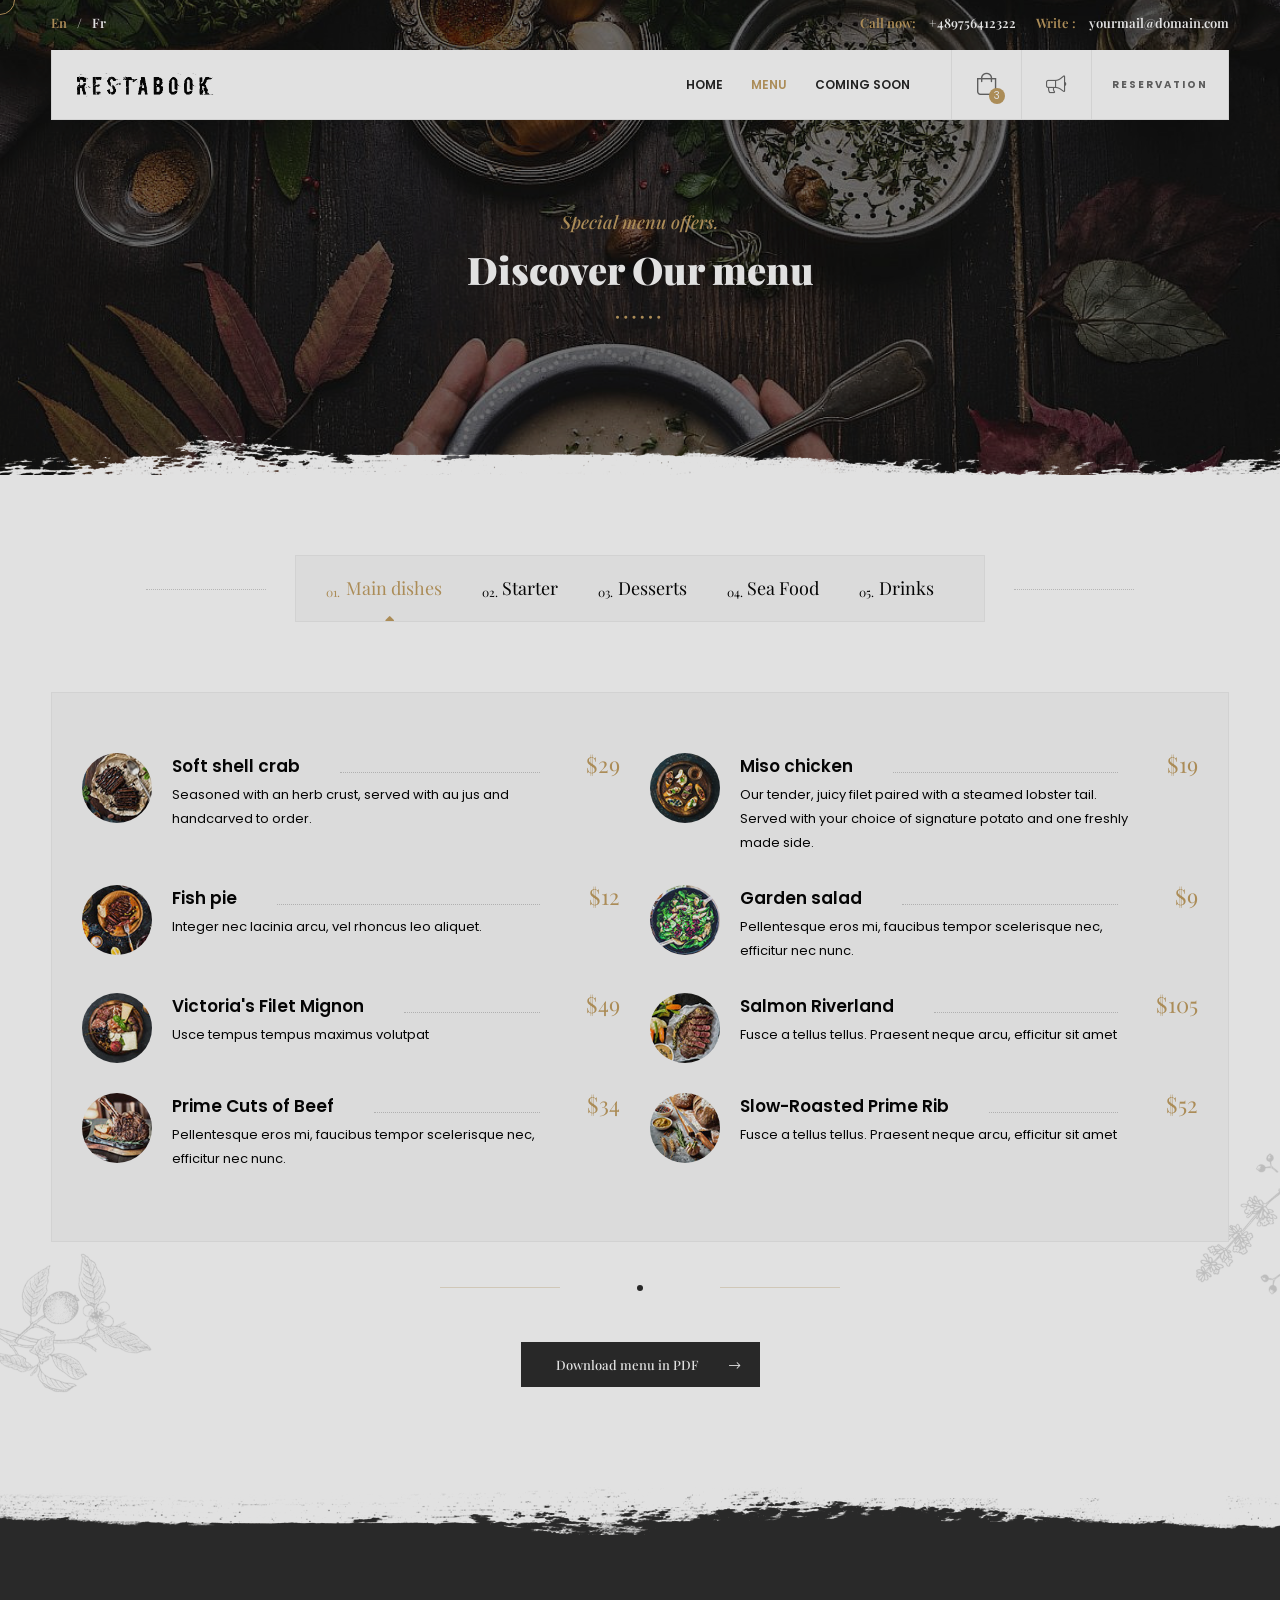
==== commit d22634e2: "correct" ====
--- a/menu.html
+++ b/menu.html
@@ -153,11 +153,11 @@
                                 <!--  hero-menu_header-->
                                 <div class="hero-menu_header fl-wrap gth">
                                     <ul class="tabs-menu  no-list-style">
-                                        <li  class="current"><a href="#tab-1"><span>01.</span>Main dishes</a></li>
-                                        <li><a href="#tab-2"><span>02.</span>Starter</a></li>
-                                        <li><a href="#tab-3"><span>03.</span>Desserts</a></li>
-                                        <li><a href="#tab-4"><span>04.</span>Sea Food</a></li>
-                                        <li><a href="#tab-5"><span>05.</span>Drinks</a></li>
+                                        <li data-tab="#tab-1" class="nav-btn current"><a href="#tab-1"><span>01.</span>Main dishes</a></li>
+                                        <li data-tab="#tab-2" class="nav-btn"><a href="#tab-2"><span>02.</span>Starter</a></li>
+                                        <li data-tab="#tab-3" class="nav-btn"><a href="#tab-3"><span>03.</span>Desserts</a></li>
+                                        <li data-tab="#tab-4" class="nav-btn"><a href="#tab-4"><span>04.</span>Sea Food</a></li>
+                                        <li data-tab="#tab-5" class="nav-btn"><a href="#tab-5"><span>05.</span>Drinks</a></li>
                                     </ul>
                                 </div>
                                 <!--  hero-menu_header  end-->
